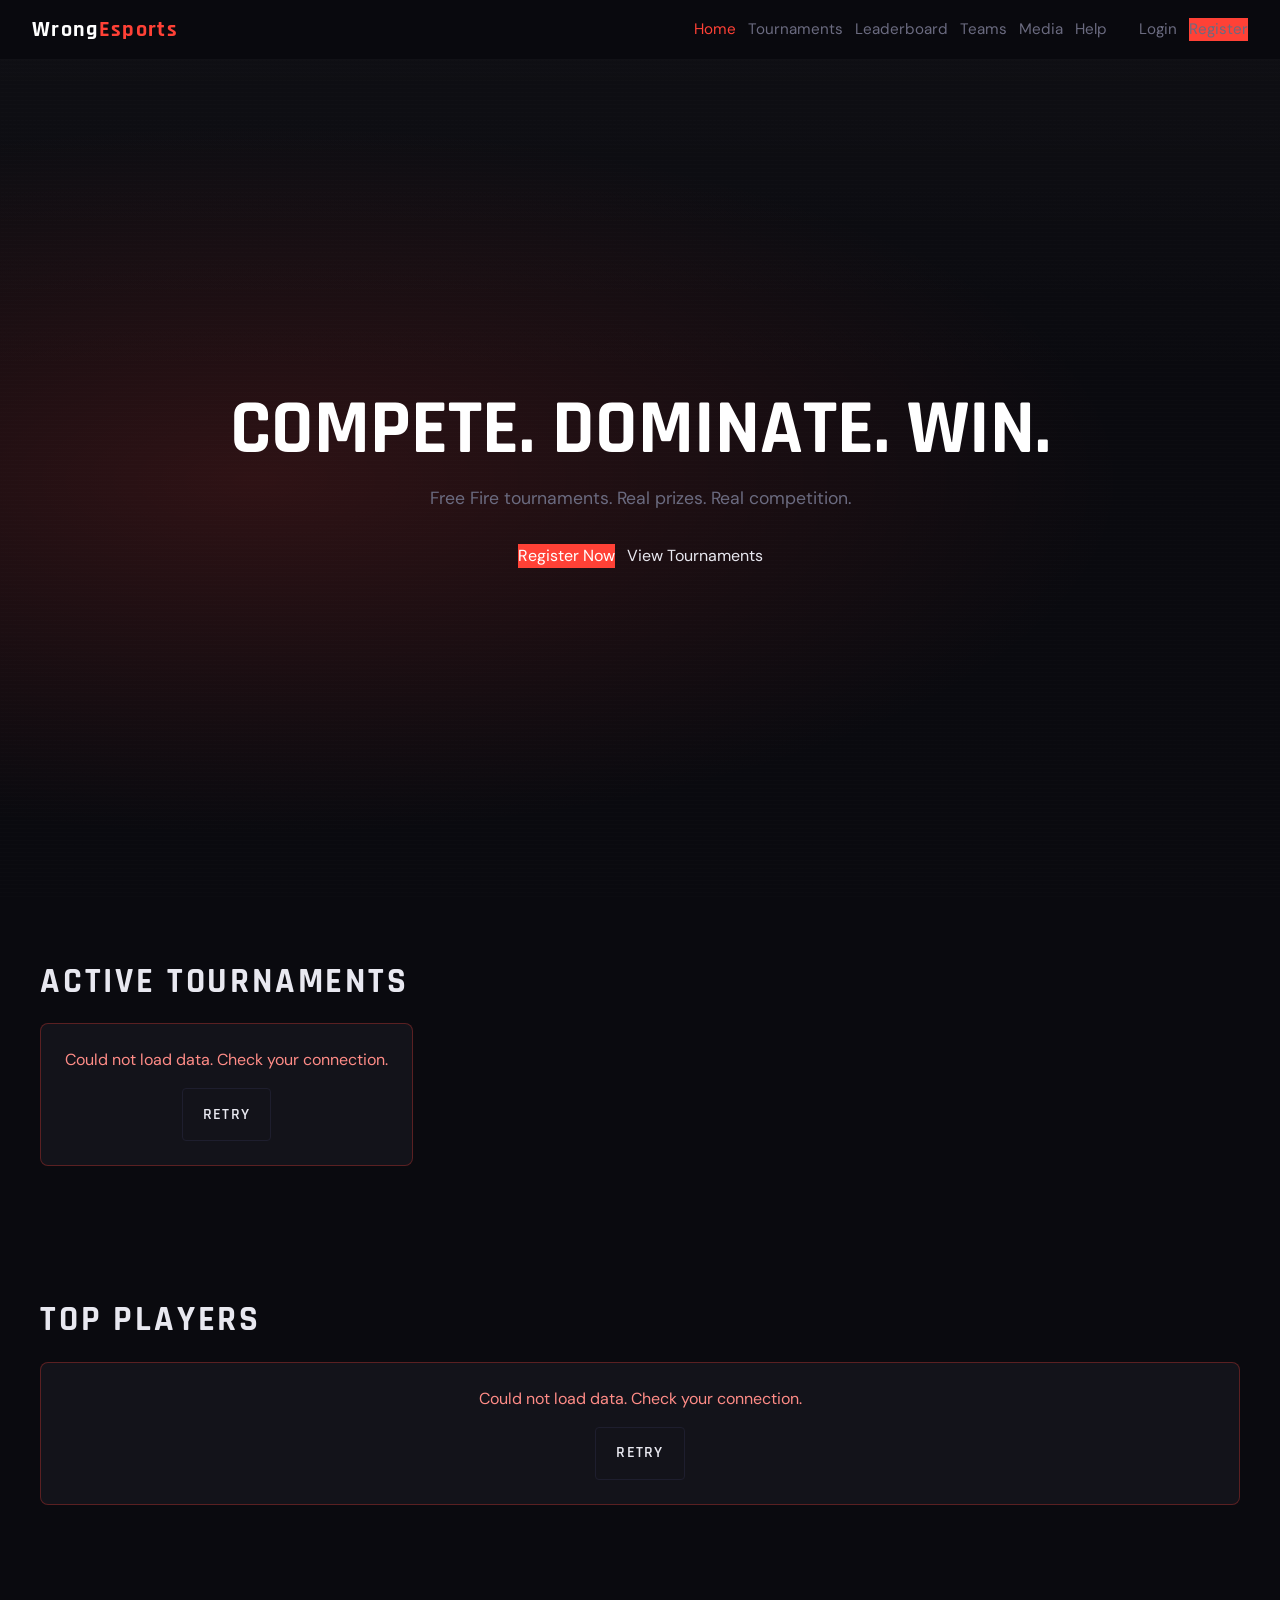
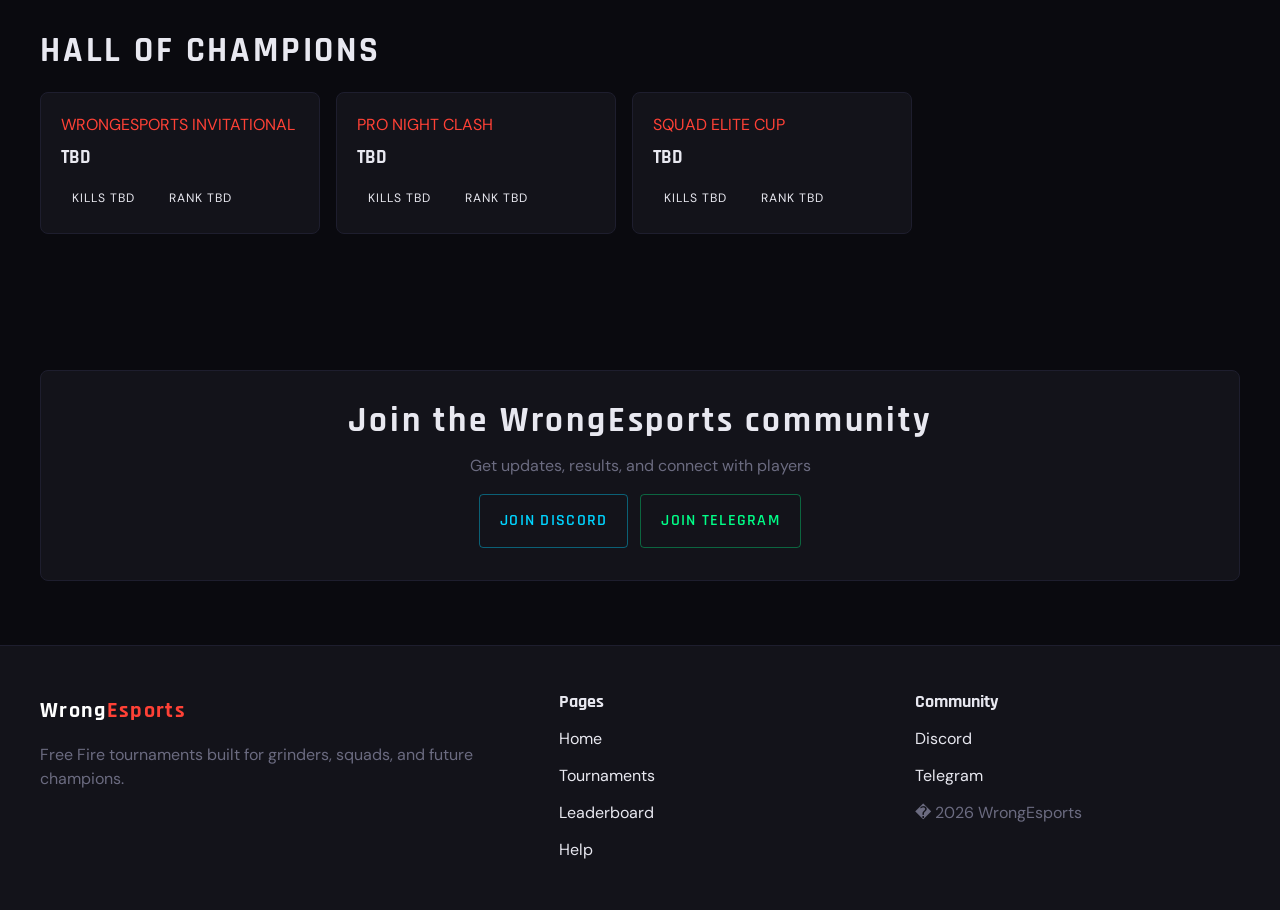
==== index.html @ 8b245129 "Build WrongEsports frontend and admin panels" ====
<!DOCTYPE html>
<html lang="en">
<head>
  <meta charset="UTF-8">
  <meta name="viewport" content="width=device-width, initial-scale=1.0">
  <title>WrongEsports</title>
  <meta name="description" content="Free Fire tournaments. Real prizes.">
  <meta property="og:title" content="WrongEsports">
  <meta property="og:description" content="Free Fire tournaments. Real prizes.">
  <meta property="og:image" content="https://esports.onlyaadi.in/images/og-banner.png">
  <meta property="og:type" content="website">
  <link rel="stylesheet" href="/style.css">
</head>
<body>
  <nav class="navbar">
    <a href="/index.html" class="nav-logo">Wrong<span>Esports</span></a>
    <button class="nav-toggle" id="navToggle">?</button>
    <div class="nav-links" id="navLinks">
      <a href="/index.html">Home</a>
      <a href="/tournaments.html">Tournaments</a>
      <a href="/leaderboard.html">Leaderboard</a>
      <a href="/teams.html">Teams</a>
      <a href="/media.html">Media</a>
      <a href="/help.html">Help</a>
    </div>
    <div class="nav-auth" id="navAuth"></div>
  </nav>

  <main>
    <section class="hero hero-home">
      <div class="hero-content">
        <h1>COMPETE. DOMINATE. WIN.</h1>
        <p>Free Fire tournaments. Real prizes. Real competition.</p>
        <div class="inline-actions" style="justify-content:center; margin-top:2rem;">
          <a href="/register.html" class="btn-primary">Register Now</a>
          <a href="/tournaments.html" class="btn-secondary">View Tournaments</a>
        </div>
      </div>
    </section>

    <section class="section">
      <div class="page-shell">
        <div class="section-head"><h2 class="section-title">ACTIVE TOURNAMENTS</h2></div>
        <div class="horizontal-scroll" id="homeTournaments"></div>
      </div>
    </section>

    <section class="section">
      <div class="page-shell">
        <div class="section-head"><h2 class="section-title">TOP PLAYERS</h2></div>
        <div id="topPlayersTable"></div>
      </div>
    </section>

    <section class="section">
      <div class="page-shell">
        <div class="section-head"><h2 class="section-title">HALL OF CHAMPIONS</h2></div>
        <div class="horizontal-scroll">
          <article class="surface-card showcase-card">
            <p style="color:var(--primary);">WRONGESPORTS INVITATIONAL</p>
            <h3 style="margin-top:0.75rem;">TBD</h3>
            <div class="inline-actions" style="margin-top:1rem;"><span class="pill">Kills TBD</span><span class="pill">Rank TBD</span></div>
          </article>
          <article class="surface-card showcase-card">
            <p style="color:var(--primary);">PRO NIGHT CLASH</p>
            <h3 style="margin-top:0.75rem;">TBD</h3>
            <div class="inline-actions" style="margin-top:1rem;"><span class="pill">Kills TBD</span><span class="pill">Rank TBD</span></div>
          </article>
          <article class="surface-card showcase-card">
            <p style="color:var(--primary);">SQUAD ELITE CUP</p>
            <h3 style="margin-top:0.75rem;">TBD</h3>
            <div class="inline-actions" style="margin-top:1rem;"><span class="pill">Kills TBD</span><span class="pill">Rank TBD</span></div>
          </article>
        </div>
        <!-- Admin updates match results which will populate this dynamically in future -->
      </div>
    </section>

    <section class="section">
      <div class="page-shell">
        <div class="community-card card stack">
          <h2 class="section-title">Join the WrongEsports community</h2>
          <p>Get updates, results, and connect with players</p>
          <div class="inline-actions" style="justify-content:center;">
            <button class="btn-accent" id="discordBtn">Join Discord</button>
            <button class="btn-success" id="telegramBtn">Join Telegram</button>
          </div>
        </div>
      </div>
    </section>
  </main>

  <footer class="footer">
    <div class="page-shell footer-grid">
      <div>
        <div class="nav-logo">Wrong<span>Esports</span></div>
        <p style="margin-top:1rem;">Free Fire tournaments built for grinders, squads, and future champions.</p>
      </div>
      <div>
        <h3 class="footer-title">Pages</h3>
        <div class="footer-links">
          <a href="/index.html">Home</a>
          <a href="/tournaments.html">Tournaments</a>
          <a href="/leaderboard.html">Leaderboard</a>
          <a href="/help.html">Help</a>
        </div>
      </div>
      <div>
        <h3 class="footer-title">Community</h3>
        <div class="footer-links">
          <a href="https://discord.com/invite/TvwWTkFPSf" target="_blank" rel="noreferrer">Discord</a>
          <a href="https://t.me/wrongsports" target="_blank" rel="noreferrer">Telegram</a>
          <p class="footer-copy">� 2026 WrongEsports</p>
        </div>
      </div>
    </div>
  </footer>

  <script src="/js/config.js"></script>
  <script src="/js/auth.js"></script>
  <script src="/js/api.js"></script>
  <script src="/js/app.js"></script>
  <script src="/js/home.js"></script>
</body>
</html>
---- style.css ----
@import url("https://fonts.googleapis.com/css2?family=DM+Sans:wght@400;500&family=Rajdhani:wght@500;600;700&display=swap");

:root {
  --primary: #ff4136;
  --bg: #0a0a0f;
  --surface: #13131a;
  --surface2: #1a1a24;
  --border: #1e1e2e;
  --text: #e8e8f0;
  --muted: #6b6b80;
  --accent: #00d4ff;
  --success: #00ff88;
  --warning: #ffaa00;
  --danger: #ff5c73;
  --shadow: 0 20px 50px rgba(0, 0, 0, 0.35);
  --container: 1200px;
}

* {
  box-sizing: border-box;
}

html {
  scroll-behavior: smooth;
}

body {
  margin: 0;
  min-width: 360px;
  background: var(--bg);
  color: var(--text);
  font-family: "DM Sans", sans-serif;
  line-height: 1.5;
  overflow-x: hidden;
}

body.nav-open {
  overflow: hidden;
}

img {
  max-width: 100%;
  display: block;
}

a {
  color: inherit;
  text-decoration: none;
  transition: 0.2s ease;
}

button,
input,
select,
textarea {
  font: inherit;
}

button {
  cursor: pointer;
}

main {
  padding-top: 60px;
}

.page-shell {
  width: min(100% - 2rem, var(--container));
  margin: 0 auto;
}

.section {
  padding: 4rem 0;
}

.section-head {
  display: flex;
  align-items: center;
  justify-content: space-between;
  gap: 1rem;
  margin-bottom: 1.5rem;
}

.section-title,
h1,
h2,
h3,
h4,
.heading {
  margin: 0;
  font-family: "Rajdhani", sans-serif;
  line-height: 1;
}

.section-title {
  font-size: clamp(1.5rem, 3vw, 2.2rem);
  letter-spacing: 0.08em;
}

p {
  margin: 0;
  color: var(--muted);
}

.card {
  background: var(--surface);
  border: 1px solid var(--border);
  border-radius: 8px;
  transition: 0.2s ease;
}

.card:hover {
  border-color: var(--primary);
}

.btn,
button,
.button-link {
  min-height: 44px;
  padding: 0.85rem 1.25rem;
  border-radius: 4px;
  border: 1px solid transparent;
  font-family: "Rajdhani", sans-serif;
  font-weight: 600;
  letter-spacing: 0.08em;
  text-transform: uppercase;
  transition: 0.2s ease;
}

.btn-primary,
button.btn-primary,
.button-link.btn-primary {
  background: var(--primary);
  color: #fff;
}

.btn-primary:hover,
button.btn-primary:hover,
.button-link.btn-primary:hover {
  filter: brightness(1.1);
}

.btn-secondary,
button.btn-secondary,
.button-link.btn-secondary {
  background: transparent;
  border-color: var(--border);
  color: var(--text);
}

.btn-secondary:hover,
button.btn-secondary:hover,
.button-link.btn-secondary:hover {
  border-color: var(--text);
}

.btn-accent {
  background: transparent;
  color: var(--accent);
  border-color: rgba(0, 212, 255, 0.4);
}

.btn-success {
  background: transparent;
  color: var(--success);
  border-color: rgba(0, 255, 136, 0.35);
}

input,
select,
textarea {
  width: 100%;
  min-height: 44px;
  padding: 10px 14px;
  color: var(--text);
  background: var(--surface2);
  border: 1px solid var(--border);
  border-radius: 4px;
  transition: 0.2s ease;
}

textarea {
  min-height: 120px;
  resize: vertical;
}

input:focus,
select:focus,
textarea:focus {
  outline: none;
  border-color: var(--accent);
}

label {
  display: block;
  margin-bottom: 0.45rem;
  color: var(--text);
  font-size: 0.95rem;
}

.field {
  display: grid;
  gap: 0.5rem;
}

.field-error {
  min-height: 18px;
  color: var(--danger);
  font-size: 0.85rem;
}

.grid {
  display: grid;
  gap: 1.5rem;
}

.grid-2 {
  grid-template-columns: repeat(2, minmax(0, 1fr));
}

.grid-3 {
  grid-template-columns: repeat(3, minmax(0, 1fr));
}

.grid-4 {
  grid-template-columns: repeat(4, minmax(0, 1fr));
}

.pill,
.status-badge,
.game-badge {
  display: inline-flex;
  align-items: center;
  justify-content: center;
  gap: 0.3rem;
  padding: 0.35rem 0.7rem;
  border-radius: 999px;
  font-size: 0.76rem;
  text-transform: uppercase;
  letter-spacing: 0.08em;
}

.game-badge {
  background: var(--surface2);
  color: var(--accent);
}

.status-upcoming {
  color: var(--warning);
  background: rgba(255, 170, 0, 0.12);
}

.status-ongoing {
  color: var(--success);
  background: rgba(0, 255, 136, 0.12);
}

.status-past,
.status-rejected {
  color: var(--muted);
  background: rgba(107, 107, 128, 0.14);
}

.status-approved,
.status-verified {
  color: var(--success);
  background: rgba(0, 255, 136, 0.12);
}

.status-pending {
  color: var(--warning);
  background: rgba(255, 170, 0, 0.12);
}

.table-wrap {
  overflow-x: auto;
  border: 1px solid var(--border);
  border-radius: 8px;
}

table {
  width: 100%;
  border-collapse: collapse;
  min-width: 680px;
  background: var(--surface);
}

th,
td {
  padding: 1rem;
  text-align: left;
  border-bottom: 1px solid var(--border);
}

th {
  font-family: "Rajdhani", sans-serif;
  letter-spacing: 0.08em;
  font-size: 0.95rem;
  color: var(--text);
}

tbody tr {
  transition: 0.2s ease;
}

tbody tr:hover {
  background: var(--surface2);
}

.table-clickable tbody tr {
  cursor: pointer;
}

.navbar {
  position: fixed;
  inset: 0 0 auto;
  z-index: 100;
  height: 60px;
  display: flex;
  align-items: center;
  gap: 1rem;
  padding: 0 1rem;
  background: rgba(10, 10, 15, 0.95);
  backdrop-filter: blur(10px);
  border-bottom: 1px solid rgba(255, 255, 255, 0.03);
}

.nav-logo {
  margin-right: auto;
  color: #fff;
  font-family: "Rajdhani", sans-serif;
  font-size: 1.4rem;
  font-weight: 700;
  letter-spacing: 0.06em;
}

.nav-logo span {
  color: var(--primary);
}

.nav-links,
.nav-auth {
  display: flex;
  align-items: center;
  gap: 0.75rem;
}

.nav-links a,
.nav-auth a,
.nav-auth button,
.nav-user {
  color: var(--muted);
  font-size: 0.95rem;
}

.nav-links a:hover,
.nav-auth a:hover,
.nav-auth button:hover {
  color: var(--text);
}

.nav-links a.active {
  color: var(--primary);
}

.nav-toggle {
  display: inline-flex;
  align-items: center;
  justify-content: center;
  width: 44px;
  height: 44px;
  padding: 0;
  background: transparent;
  color: #fff;
  border-color: var(--border);
}

.hero {
  min-height: calc(100vh - 60px);
}

.footer {
  background: var(--surface);
  padding: 3rem 0;
  border-top: 1px solid var(--border);
}

.footer-grid {
  display: grid;
  gap: 2rem;
}

.footer-title {
  margin-bottom: 1rem;
  font-size: 1.1rem;
}

.footer-links {
  display: grid;
  gap: 0.8rem;
}

.footer-copy {
  color: var(--muted);
}

.surface-card {
  padding: 1.25rem;
  background: var(--surface);
  border: 1px solid var(--border);
  border-radius: 8px;
  transition: 0.2s ease;
}

.surface-card:hover {
  border-color: var(--primary);
}

.empty-state,
.error-card,
.loading-card {
  padding: 1.5rem;
  text-align: center;
  background: var(--surface);
  border: 1px solid var(--border);
  border-radius: 8px;
}

.error-card {
  border-color: rgba(255, 65, 54, 0.3);
}

.error-text {
  color: #ff8c87;
}

.notice-card {
  padding: 1rem 1.25rem;
  background: rgba(0, 212, 255, 0.08);
  border: 1px solid rgba(0, 212, 255, 0.18);
  border-radius: 8px;
  color: var(--text);
}

.stack {
  display: grid;
  gap: 1rem;
}

.inline-actions {
  display: flex;
  flex-wrap: wrap;
  gap: 0.75rem;
}

.stats-grid {
  display: grid;
  gap: 1rem;
  grid-template-columns: repeat(4, minmax(0, 1fr));
}

.stat-card h3 {
  font-size: 0.9rem;
  color: var(--muted);
  margin-bottom: 0.75rem;
}

.stat-card strong {
  font-family: "Rajdhani", sans-serif;
  font-size: clamp(1.7rem, 4vw, 2.5rem);
}

.tabs,
.filter-tabs {
  display: flex;
  flex-wrap: wrap;
  gap: 0.5rem;
}

.tab-btn,
.filter-btn {
  background: transparent;
  color: var(--muted);
  border: none;
  border-bottom: 2px solid transparent;
  border-radius: 0;
  padding: 0.9rem 1rem;
}

.tab-btn.active,
.filter-btn.active {
  color: var(--text);
  border-bottom-color: var(--primary);
}

.panel {
  display: none;
}

.panel.active {
  display: block;
}

.form-card {
  width: min(100% - 2rem, 480px);
  margin: 0 auto;
  padding: 2rem;
  background: var(--surface);
  border: 1px solid var(--border);
  border-radius: 10px;
  box-shadow: var(--shadow);
}

.auth-shell {
  min-height: 100vh;
  display: grid;
  place-items: center;
  padding: 5rem 0 3rem;
}

.auth-logo {
  font-size: 1.8rem;
  margin-bottom: 0.75rem;
  text-align: center;
}

.auth-logo span {
  color: var(--primary);
}

.auth-subtext {
  text-align: center;
  margin-bottom: 1.5rem;
}

.form-actions {
  display: grid;
  gap: 0.9rem;
}

.modal {
  position: fixed;
  inset: 0;
  display: none;
  align-items: center;
  justify-content: center;
  padding: 1rem;
  background: rgba(0, 0, 0, 0.72);
  z-index: 120;
}

.modal.active {
  display: flex;
}

.modal-card {
  width: min(100%, 640px);
  max-height: 90vh;
  overflow: auto;
  padding: 1.5rem;
  background: var(--surface);
  border: 1px solid var(--border);
  border-radius: 10px;
  box-shadow: var(--shadow);
}

.modal-close {
  margin-left: auto;
  display: inline-flex;
  background: transparent;
  color: var(--text);
  border-color: var(--border);
}

.banner-fallback {
  background:
    linear-gradient(135deg, rgba(255, 65, 54, 0.85), rgba(0, 212, 255, 0.25)),
    linear-gradient(180deg, rgba(255, 255, 255, 0.05), transparent);
}

.skeleton {
  background: linear-gradient(90deg, var(--surface) 25%, var(--surface2) 50%, var(--surface) 75%);
  background-size: 200% 100%;
  animation: shimmer 1.5s infinite;
  border-radius: 4px;
}

@keyframes shimmer {
  0% {
    background-position: -200% 0;
  }

  100% {
    background-position: 200% 0;
  }
}

::-webkit-scrollbar {
  width: 6px;
  height: 6px;
}

::-webkit-scrollbar-track {
  background: var(--bg);
}

::-webkit-scrollbar-thumb {
  background: var(--primary);
  border-radius: 999px;
}

.hidden {
  display: none !important;
}

@media (max-width: 767px) {
  .navbar {
    padding: 0 1rem;
    gap: 0.75rem;
  }

  .nav-links,
  .nav-auth {
    position: absolute;
    left: 1rem;
    right: 1rem;
    top: 68px;
    display: none;
    flex-direction: column;
    align-items: stretch;
    padding: 1rem;
    background: rgba(19, 19, 26, 0.98);
    border: 1px solid var(--border);
    border-radius: 10px;
  }

  .nav-links.open,
  .nav-auth.open {
    display: flex;
  }

  .grid-2,
  .grid-3,
  .grid-4,
  .stats-grid {
    grid-template-columns: 1fr;
  }

  .footer-grid {
    grid-template-columns: 1fr;
  }

  .section {
    padding: 3rem 0;
  }
}

@media (min-width: 768px) {
  .nav-toggle {
    display: none;
  }

  .footer-grid {
    grid-template-columns: 1.5fr 1fr 1fr;
  }
}

@media (min-width: 1200px) {
  .navbar {
    padding: 0 2rem;
    gap: 2rem;
  }
}
.hero-home {
  position: relative;
  display: grid;
  place-items: center;
  text-align: center;
  background:
    radial-gradient(ellipse at 20% 50%, rgba(255, 65, 54, 0.15) 0%, transparent 60%),
    linear-gradient(180deg, rgba(255, 255, 255, 0.02), transparent 40%),
    var(--bg);
  overflow: hidden;
}

.hero-home::before {
  content: "";
  position: absolute;
  inset: 0;
  background: repeating-linear-gradient(
    to bottom,
    rgba(255, 255, 255, 0.03) 0,
    rgba(255, 255, 255, 0.03) 1px,
    transparent 1px,
    transparent 4px
  );
  opacity: 0.25;
  pointer-events: none;
}

.hero-content {
  position: relative;
  z-index: 1;
  width: min(100% - 2rem, 900px);
}

.hero-content h1 {
  font-size: clamp(2.5rem, 6vw, 5rem);
  color: #fff;
}

.hero-content p {
  margin-top: 1rem;
  font-size: 1.1rem;
}

.horizontal-scroll {
  display: flex;
  gap: 1rem;
  overflow-x: auto;
  padding-bottom: 0.5rem;
}

.tournament-strip-card,
.showcase-card {
  min-width: 280px;
  overflow: hidden;
}

.tournament-banner,
.card-banner {
  height: 160px;
  background-position: center;
  background-size: cover;
}

.tournament-card-body,
.card-body {
  padding: 1rem;
  display: grid;
  gap: 0.85rem;
}

.card-footer {
  display: flex;
  align-items: center;
  justify-content: space-between;
  gap: 0.75rem;
  padding: 1rem;
  border-top: 1px solid var(--border);
}

.community-card {
  text-align: center;
  padding: 2rem;
}

.tab-shell {
  display: grid;
  gap: 1.5rem;
}

.tournament-grid,
.team-grid,
.media-grid {
  display: grid;
  gap: 1.5rem;
}

.tournament-grid {
  grid-template-columns: 1fr;
}

.tournament-card {
  overflow: hidden;
  display: grid;
}

.tournament-card .card-banner {
  height: 160px;
}

.clickable-card {
  cursor: pointer;
}

.info-strip {
  display: grid;
  gap: 1rem;
  padding: 1rem 0;
  border-bottom: 1px solid var(--border);
}

.info-strip-item {
  padding-right: 1rem;
}

.detail-layout {
  display: grid;
  gap: 2rem;
}

.tournament-hero {
  position: relative;
  height: 250px;
  border-radius: 12px;
  overflow: hidden;
  border: 1px solid var(--border);
}

.tournament-hero::after {
  content: "";
  position: absolute;
  inset: 0;
  background: linear-gradient(180deg, transparent 30%, rgba(0, 0, 0, 0.75));
}

.tournament-hero-title {
  position: absolute;
  left: 1.5rem;
  bottom: 1.5rem;
  z-index: 1;
  font-size: clamp(2rem, 5vw, 3rem);
}

.sticky-card {
  position: sticky;
  top: 90px;
}

.room-box {
  padding: 1rem;
  border-radius: 8px;
  background: var(--surface2);
  border: 1px solid rgba(0, 212, 255, 0.4);
}

.room-box code {
  display: block;
  margin-top: 0.5rem;
  font-size: 1.2rem;
  color: var(--accent);
}

.podium {
  display: grid;
  gap: 1rem;
  align-items: end;
}

.podium-card {
  padding: 1.25rem;
  text-align: center;
}

.podium-first {
  min-height: 260px;
  border-color: rgba(255, 215, 0, 0.45);
}

.podium-second {
  min-height: 220px;
  border-color: rgba(192, 192, 192, 0.35);
}

.podium-third {
  min-height: 190px;
  border-color: rgba(205, 127, 50, 0.35);
}

.search-row,
.toolbar {
  display: flex;
  flex-wrap: wrap;
  gap: 1rem;
  align-items: center;
  justify-content: space-between;
}

.pagination {
  display: flex;
  align-items: center;
  justify-content: flex-end;
  gap: 0.75rem;
  margin-top: 1rem;
}

.dashboard-layout,
.admin-layout {
  display: grid;
  gap: 1.5rem;
  align-items: start;
}

.dashboard-sidebar,
.admin-sidebar {
  background: var(--surface);
  border: 1px solid var(--border);
  border-radius: 10px;
  padding: 1rem;
}

.dashboard-nav,
.admin-nav {
  display: grid;
  gap: 0.35rem;
}

.dashboard-tab,
.admin-tab {
  justify-content: flex-start;
  background: transparent;
  color: var(--muted);
}

.dashboard-tab.active,
.admin-tab.active {
  background: var(--surface2);
  color: var(--text);
  border-color: var(--primary);
}

.dashboard-content,
.admin-content {
  min-width: 0;
}

.profile-hero {
  display: grid;
  gap: 1rem;
  padding: 1.5rem;
}

.label-grid {
  display: grid;
  gap: 1rem;
}

.label-row {
  padding: 1rem;
  background: var(--surface);
  border: 1px solid var(--border);
  border-radius: 8px;
}

.label-row strong {
  display: block;
  margin-top: 0.35rem;
  color: var(--text);
}

.admin-shell {
  min-height: 100vh;
  padding: 2rem 0;
}

.admin-mobile-toggle {
  display: inline-flex;
}

.channel-pills {
  display: flex;
  flex-wrap: wrap;
  gap: 0.75rem;
}

.channel-pill {
  padding: 0.6rem 0.85rem;
  border-radius: 999px;
  background: var(--surface2);
  border: 1px solid var(--border);
}

.accordion-item {
  border: 1px solid var(--border);
  border-radius: 8px;
  overflow: hidden;
}

.accordion-trigger {
  width: 100%;
  text-align: left;
  background: var(--surface);
  color: var(--text);
  border: none;
  padding: 1rem 1.25rem;
}

.accordion-content {
  display: none;
  padding: 0 1.25rem 1.25rem;
  background: var(--surface);
}

.accordion-item.active .accordion-content {
  display: block;
}

.team-meta {
  display: grid;
  gap: 0.65rem;
  margin-top: 1rem;
}

.media-card img,
.screenshot-grid img {
  width: 100%;
  border-radius: 8px;
}

.screenshot-grid {
  columns: 1;
  column-gap: 1rem;
}

.screenshot-grid button {
  width: 100%;
  margin-bottom: 1rem;
  padding: 0;
  border: none;
  background: transparent;
}

.lightbox {
  position: fixed;
  inset: 0;
  display: none;
  align-items: center;
  justify-content: center;
  padding: 2rem;
  background: rgba(0, 0, 0, 0.84);
  z-index: 150;
}

.lightbox.active {
  display: flex;
}

.lightbox img {
  max-height: 90vh;
  max-width: min(100%, 1100px);
  border-radius: 10px;
}

.not-found {
  min-height: 100vh;
  display: grid;
  place-items: center;
  text-align: center;
  padding: 2rem;
}

.glitch {
  position: relative;
  font-size: 8rem;
  color: var(--primary);
  animation: glitch 1.8s infinite;
}

@keyframes glitch {
  0%,
  100% {
    text-shadow: 2px 0 var(--accent), -2px 0 var(--primary);
    transform: translate(0);
  }

  20% {
    text-shadow: -2px 0 var(--accent), 2px 0 #ff4f81;
    transform: translate(-1px, 1px);
  }

  40% {
    text-shadow: 2px -1px var(--accent), -2px 1px #ff4f81;
    transform: translate(1px, -1px);
  }

  60% {
    text-shadow: -2px 1px var(--accent), 2px -1px #ff4f81;
    transform: translate(1px, 1px);
  }

  80% {
    text-shadow: 2px 0 var(--accent), -2px 0 #ff4f81;
    transform: translate(-1px, 0);
  }
}

.rank-gold {
  border-left: 3px solid #ffd700;
  background: rgba(255, 215, 0, 0.06);
}

.rank-silver {
  border-left: 3px solid #c0c0c0;
  background: rgba(192, 192, 192, 0.06);
}

.rank-bronze {
  border-left: 3px solid #cd7f32;
  background: rgba(205, 127, 50, 0.06);
}

@media (min-width: 768px) {
  .tournament-grid {
    grid-template-columns: repeat(2, minmax(0, 1fr));
  }

  .podium {
    grid-template-columns: repeat(3, minmax(0, 1fr));
  }

  .detail-layout {
    grid-template-columns: minmax(0, 2fr) minmax(300px, 0.9fr);
  }

  .dashboard-layout {
    grid-template-columns: 220px minmax(0, 1fr);
  }

  .admin-layout {
    grid-template-columns: 240px minmax(0, 1fr);
  }

  .label-grid {
    grid-template-columns: repeat(2, minmax(0, 1fr));
  }

  .info-strip {
    grid-template-columns: repeat(5, minmax(0, 1fr));
  }

  .team-grid,
  .media-grid {
    grid-template-columns: repeat(2, minmax(0, 1fr));
  }

  .screenshot-grid {
    columns: 2;
  }
}

@media (min-width: 1200px) {
  .tournament-grid,
  .team-grid,
  .media-grid {
    grid-template-columns: repeat(3, minmax(0, 1fr));
  }

  .screenshot-grid {
    columns: 3;
  }
}

@media (max-width: 767px) {
  .dashboard-sidebar,
  .admin-sidebar {
    overflow-x: auto;
  }

  .dashboard-nav,
  .admin-nav {
    display: flex;
    flex-wrap: nowrap;
  }

  .dashboard-tab,
  .admin-tab {
    white-space: nowrap;
  }

  .sticky-card {
    position: static;
  }
}
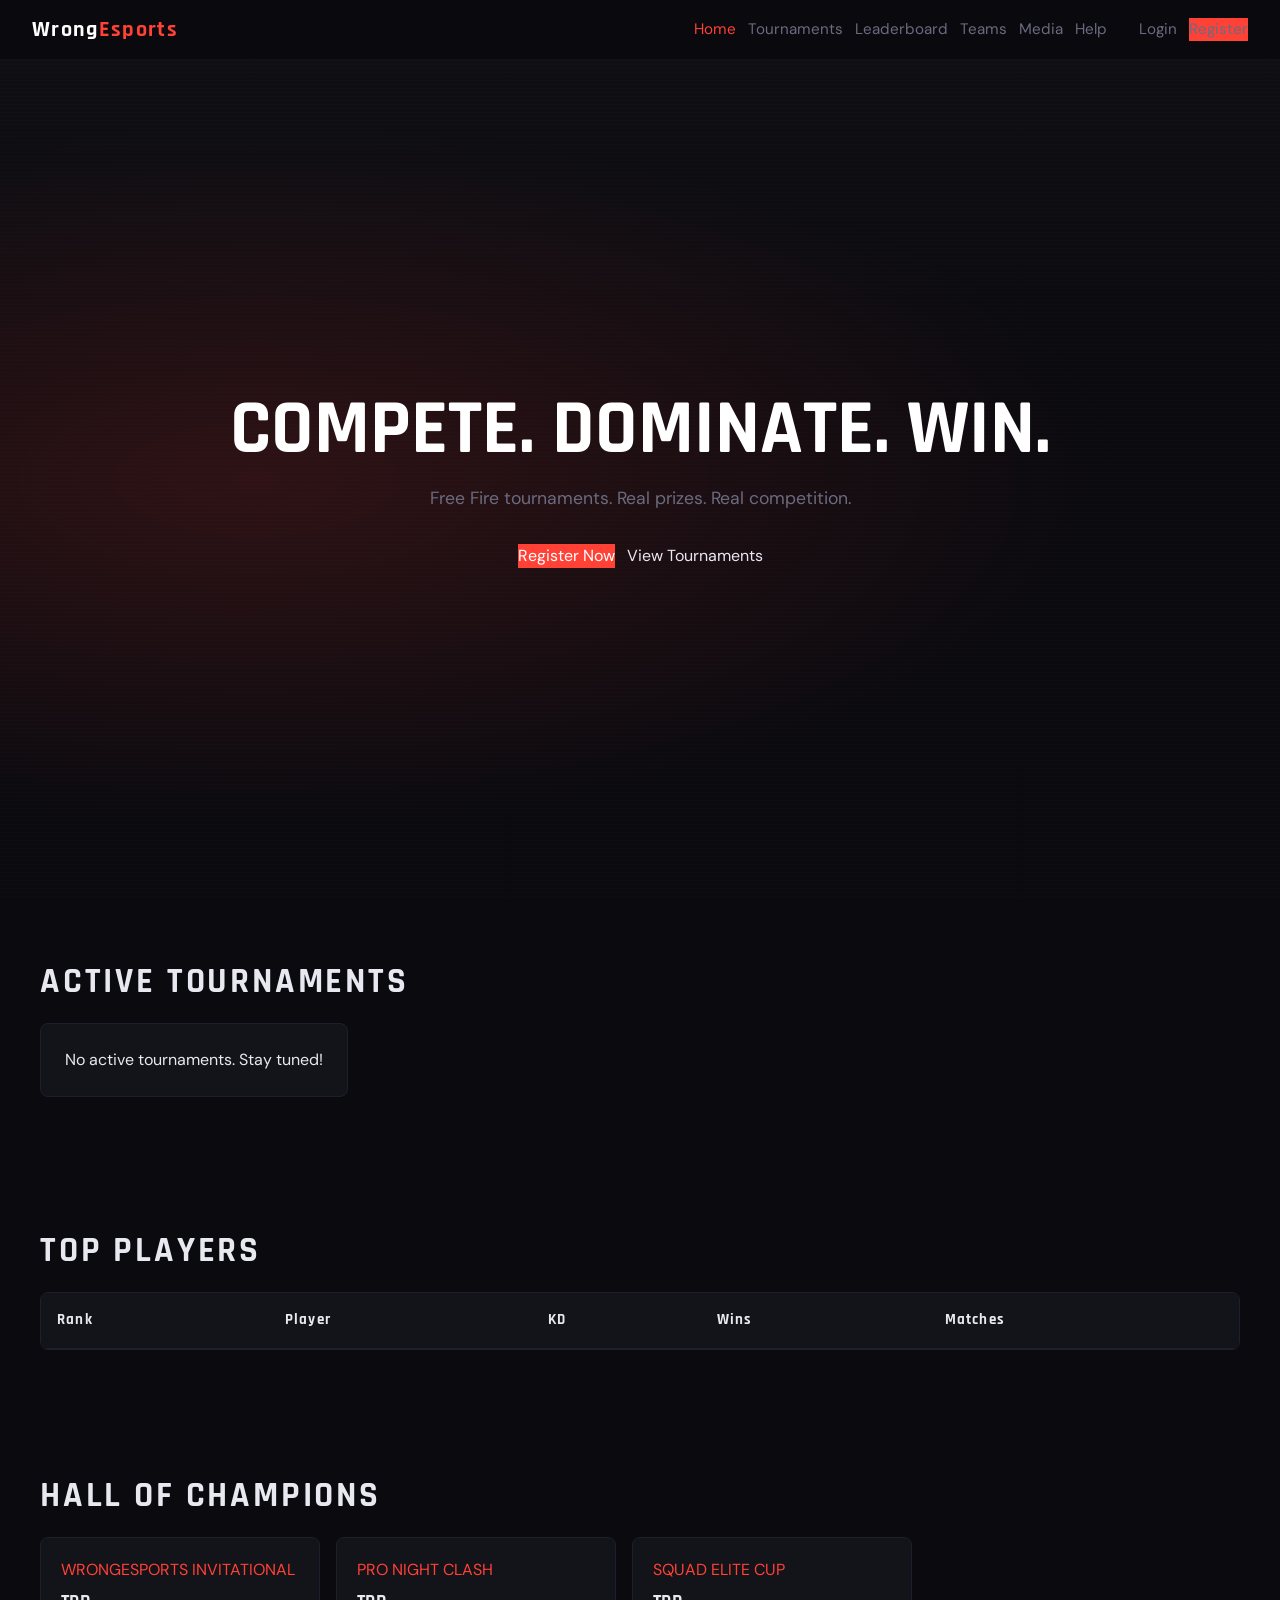
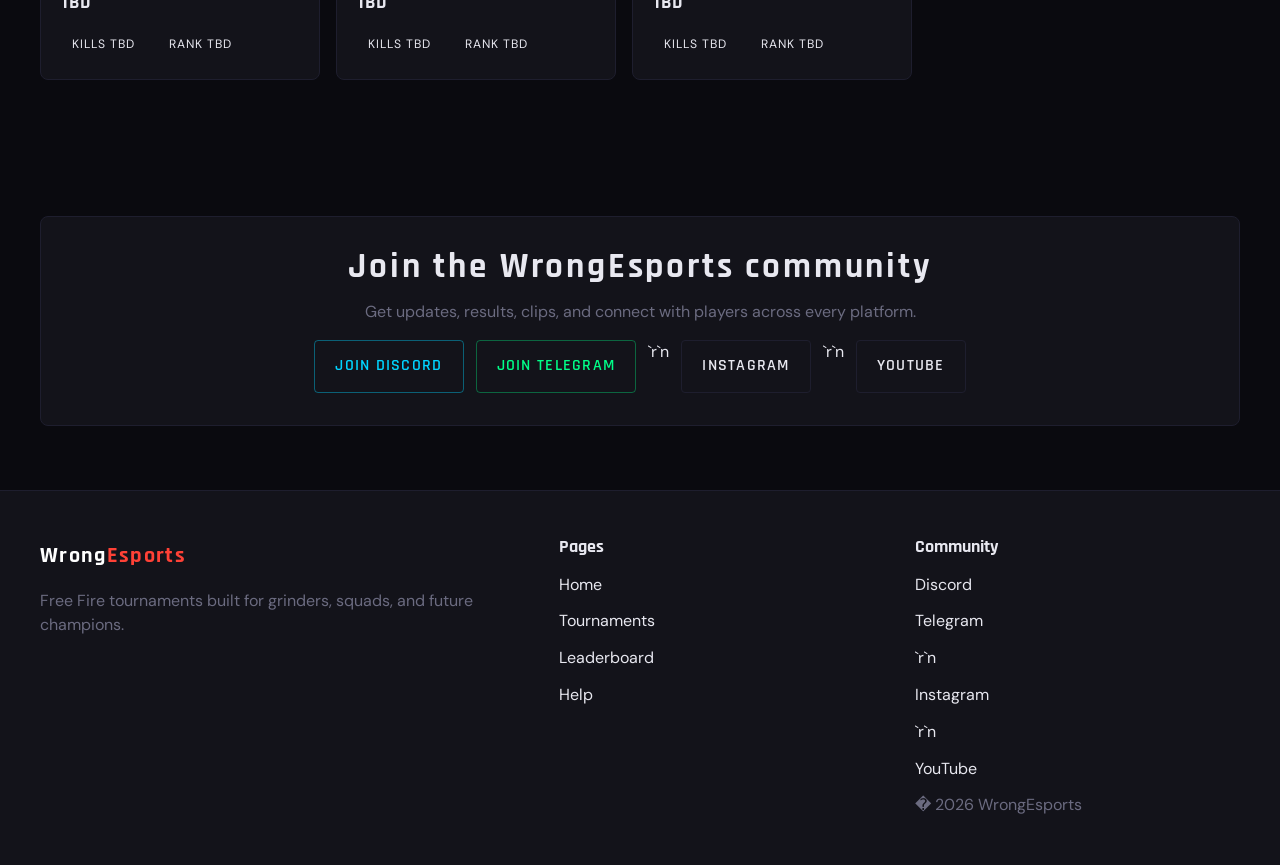
==== commit 87422326: "Update auth flow and add social links" ====
--- a/index.html
+++ b/index.html
@@ -80,10 +80,10 @@
       <div class="page-shell">
         <div class="community-card card stack">
           <h2 class="section-title">Join the WrongEsports community</h2>
-          <p>Get updates, results, and connect with players</p>
+          <p>Get updates, results, clips, and connect with players across every platform.</p>
           <div class="inline-actions" style="justify-content:center;">
             <button class="btn-accent" id="discordBtn">Join Discord</button>
-            <button class="btn-success" id="telegramBtn">Join Telegram</button>
+            <button class="btn-success" id="telegramBtn">Join Telegram</button>`r`n            <button class="btn-secondary" id="instagramBtn">Instagram</button>`r`n            <button class="btn-secondary" id="youtubeBtn">YouTube</button>
           </div>
         </div>
       </div>
@@ -109,7 +109,7 @@
         <h3 class="footer-title">Community</h3>
         <div class="footer-links">
           <a href="https://discord.com/invite/TvwWTkFPSf" target="_blank" rel="noreferrer">Discord</a>
-          <a href="https://t.me/wrongsports" target="_blank" rel="noreferrer">Telegram</a>
+          <a href="https://t.me/wrongsports" target="_blank" rel="noreferrer">Telegram</a>`r`n          <a href="https://www.instagram.com/mrwrongsports/" target="_blank" rel="noreferrer">Instagram</a>`r`n          <a href="https://www.youtube.com/@wrongsprots" target="_blank" rel="noreferrer">YouTube</a>
           <p class="footer-copy">� 2026 WrongEsports</p>
         </div>
       </div>
@@ -123,3 +123,4 @@
   <script src="/js/home.js"></script>
 </body>
 </html>
+
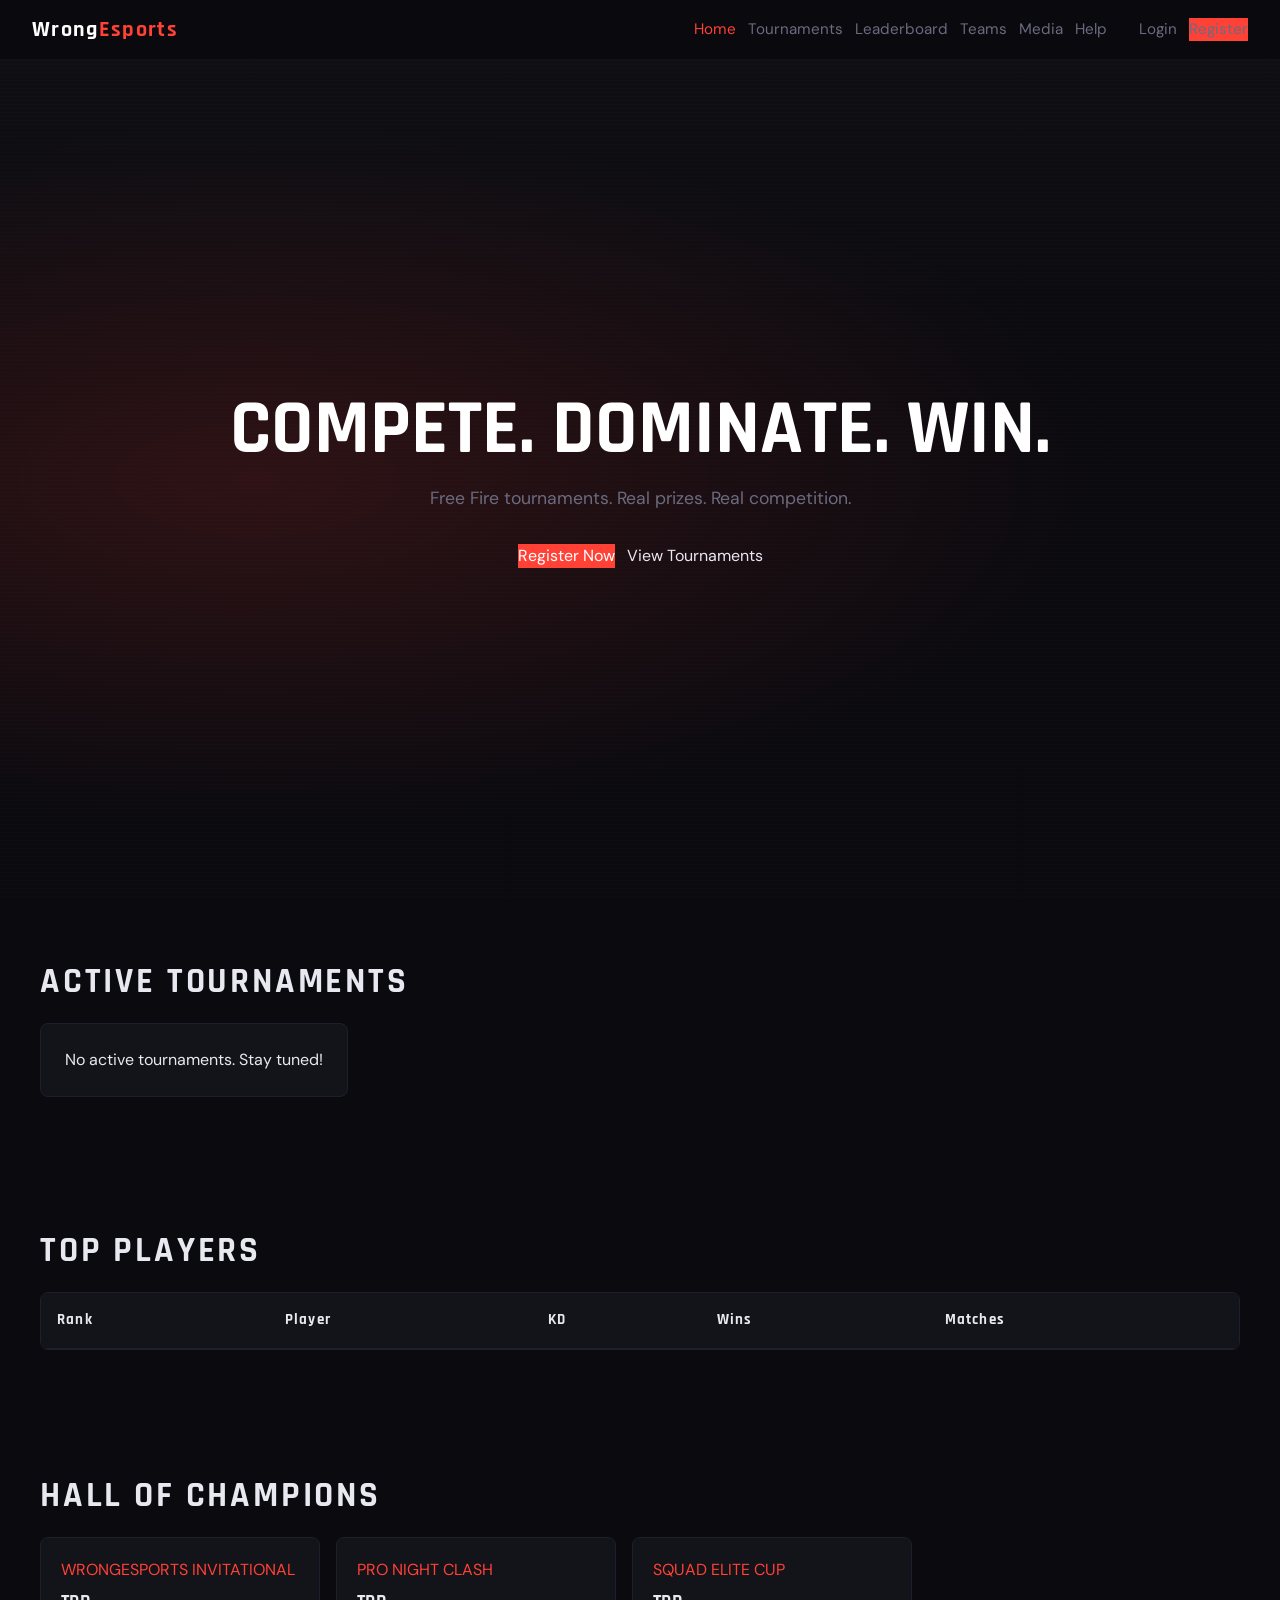
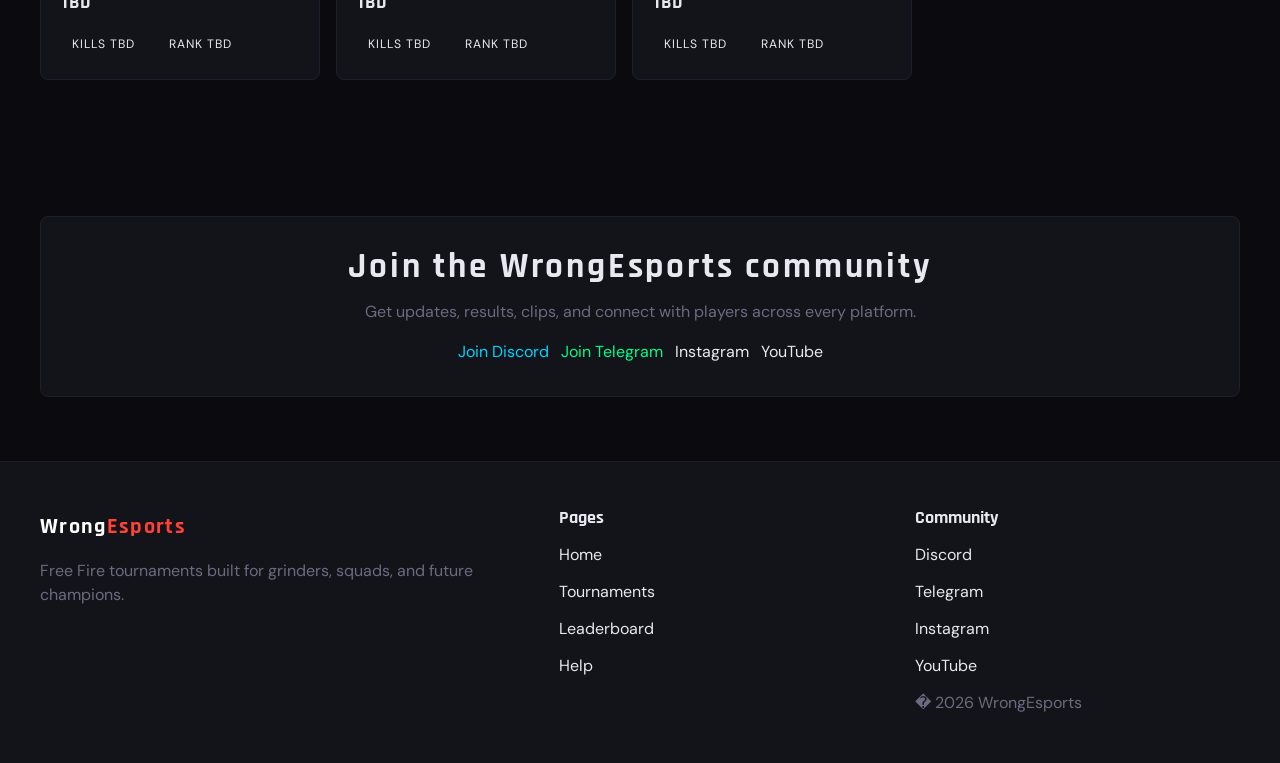
==== commit c7f7eb87: "Fix social link sections in site pages" ====
--- a/index.html
+++ b/index.html
@@ -82,8 +82,10 @@
           <h2 class="section-title">Join the WrongEsports community</h2>
           <p>Get updates, results, clips, and connect with players across every platform.</p>
           <div class="inline-actions" style="justify-content:center;">
-            <button class="btn-accent" id="discordBtn">Join Discord</button>
-            <button class="btn-success" id="telegramBtn">Join Telegram</button>`r`n            <button class="btn-secondary" id="instagramBtn">Instagram</button>`r`n            <button class="btn-secondary" id="youtubeBtn">YouTube</button>
+            <a class="btn-accent" href="https://discord.com/invite/TvwWTkFPSf" target="_blank" rel="noreferrer">Join Discord</a>
+            <a class="btn-success" href="https://t.me/wrongsports" target="_blank" rel="noreferrer">Join Telegram</a>
+            <a class="btn-secondary" href="https://www.instagram.com/mrwrongsports/" target="_blank" rel="noreferrer">Instagram</a>
+            <a class="btn-secondary" href="https://www.youtube.com/@wrongsprots" target="_blank" rel="noreferrer">YouTube</a>
           </div>
         </div>
       </div>
@@ -109,7 +111,9 @@
         <h3 class="footer-title">Community</h3>
         <div class="footer-links">
           <a href="https://discord.com/invite/TvwWTkFPSf" target="_blank" rel="noreferrer">Discord</a>
-          <a href="https://t.me/wrongsports" target="_blank" rel="noreferrer">Telegram</a>`r`n          <a href="https://www.instagram.com/mrwrongsports/" target="_blank" rel="noreferrer">Instagram</a>`r`n          <a href="https://www.youtube.com/@wrongsprots" target="_blank" rel="noreferrer">YouTube</a>
+          <a href="https://t.me/wrongsports" target="_blank" rel="noreferrer">Telegram</a>
+          <a href="https://www.instagram.com/mrwrongsports/" target="_blank" rel="noreferrer">Instagram</a>
+          <a href="https://www.youtube.com/@wrongsprots" target="_blank" rel="noreferrer">YouTube</a>
           <p class="footer-copy">� 2026 WrongEsports</p>
         </div>
       </div>
@@ -123,4 +127,3 @@
   <script src="/js/home.js"></script>
 </body>
 </html>
-
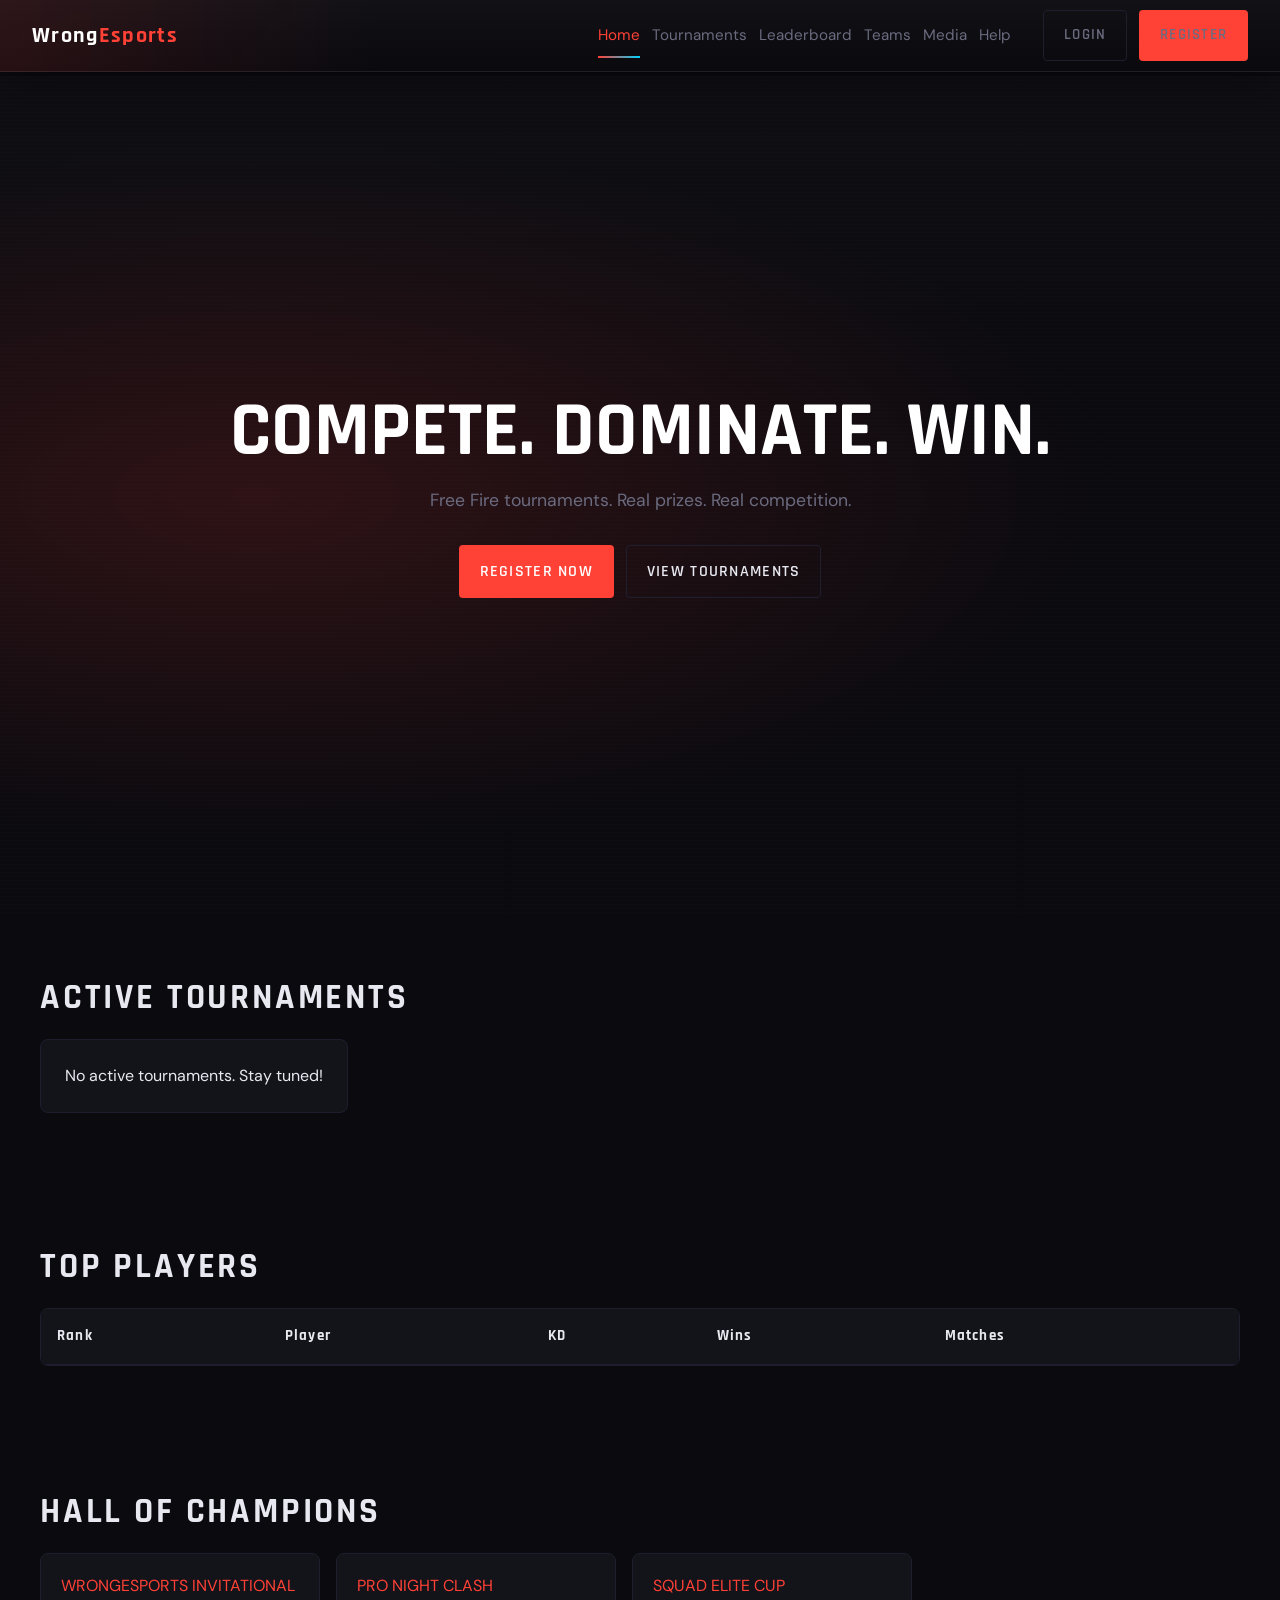
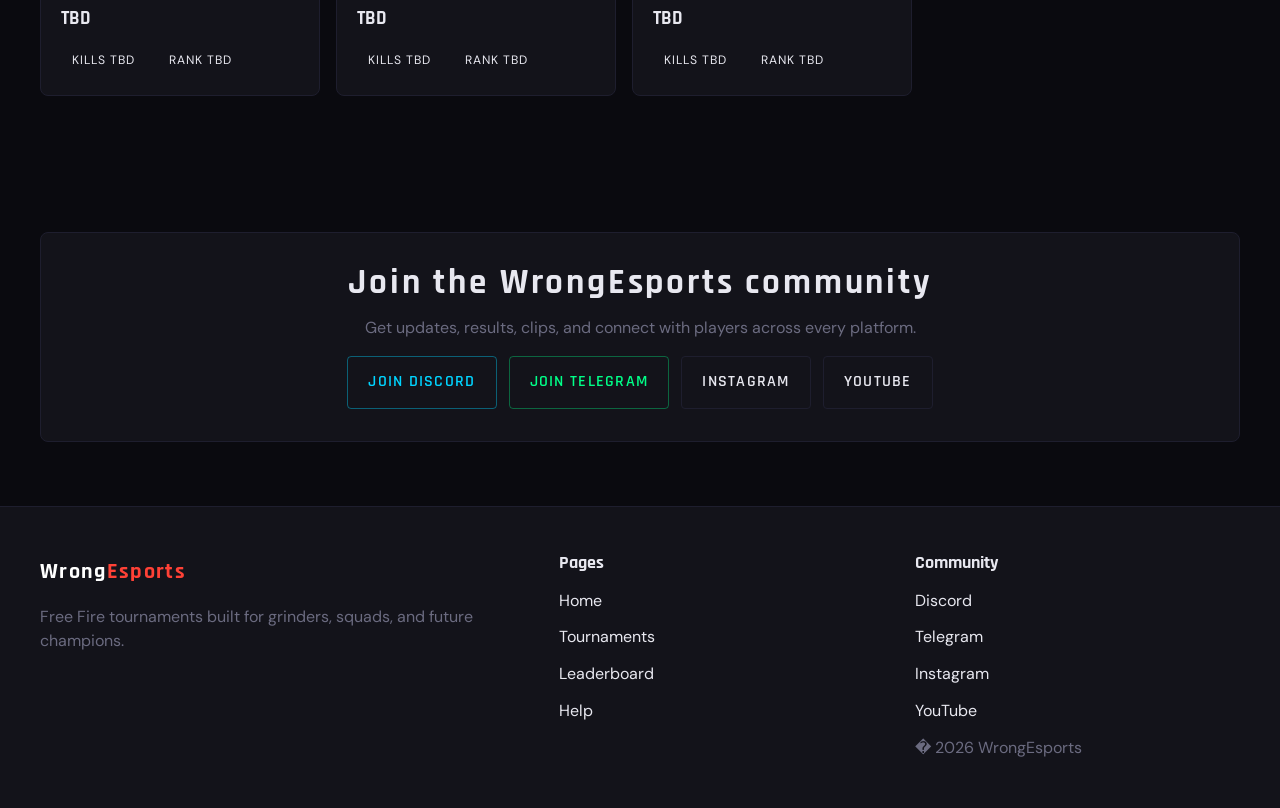
==== commit 5fd4f330: "Update dashboard and admin UI interactions" ====
--- a/index.html
+++ b/index.html
@@ -14,7 +14,7 @@
 <body>
   <nav class="navbar">
     <a href="/index.html" class="nav-logo">Wrong<span>Esports</span></a>
-    <button class="nav-toggle" id="navToggle">?</button>
+    <button class="nav-toggle" id="navToggle" aria-label="Toggle navigation">&#9776;</button>
     <div class="nav-links" id="navLinks">
       <a href="/index.html">Home</a>
       <a href="/tournaments.html">Tournaments</a>
@@ -127,3 +127,4 @@
   <script src="/js/home.js"></script>
 </body>
 </html>
+
--- a/style.css
+++ b/style.css
@@ -61,7 +61,7 @@
 }
 
 main {
-  padding-top: 60px;
+  padding-top: 76px;
 }
 
 .page-shell {
@@ -115,7 +115,14 @@
 
 .btn,
 button,
-.button-link {
+.button-link,
+a.btn-primary,
+a.btn-secondary,
+a.btn-accent,
+a.btn-success {
+  display: inline-flex;
+  align-items: center;
+  justify-content: center;
   min-height: 44px;
   padding: 0.85rem 1.25rem;
   border-radius: 4px;
@@ -129,20 +136,23 @@
 
 .btn-primary,
 button.btn-primary,
-.button-link.btn-primary {
+.button-link.btn-primary,
+a.btn-primary {
   background: var(--primary);
   color: #fff;
 }
 
 .btn-primary:hover,
 button.btn-primary:hover,
-.button-link.btn-primary:hover {
+.button-link.btn-primary:hover,
+a.btn-primary:hover {
   filter: brightness(1.1);
 }
 
 .btn-secondary,
 button.btn-secondary,
-.button-link.btn-secondary {
+.button-link.btn-secondary,
+a.btn-secondary {
   background: transparent;
   border-color: var(--border);
   color: var(--text);
@@ -150,17 +160,20 @@
 
 .btn-secondary:hover,
 button.btn-secondary:hover,
-.button-link.btn-secondary:hover {
+.button-link.btn-secondary:hover,
+a.btn-secondary:hover {
   border-color: var(--text);
 }
 
-.btn-accent {
+.btn-accent,
+a.btn-accent {
   background: transparent;
   color: var(--accent);
   border-color: rgba(0, 212, 255, 0.4);
 }
 
-.btn-success {
+.btn-success,
+a.btn-success {
   background: transparent;
   color: var(--success);
   border-color: rgba(0, 255, 136, 0.35);
@@ -315,14 +328,18 @@
   position: fixed;
   inset: 0 0 auto;
   z-index: 100;
-  height: 60px;
+  min-height: 72px;
   display: flex;
   align-items: center;
   gap: 1rem;
-  padding: 0 1rem;
-  background: rgba(10, 10, 15, 0.95);
-  backdrop-filter: blur(10px);
-  border-bottom: 1px solid rgba(255, 255, 255, 0.03);
+  padding: 0.75rem 1rem;
+  background:
+    linear-gradient(90deg, rgba(255, 65, 54, 0.12), transparent 30%),
+    linear-gradient(180deg, rgba(255, 255, 255, 0.03), transparent),
+    rgba(10, 10, 15, 0.95);
+  backdrop-filter: blur(14px);
+  border-bottom: 1px solid rgba(255, 255, 255, 0.06);
+  box-shadow: 0 18px 40px rgba(0, 0, 0, 0.25);
 }
 
 .nav-logo {
@@ -347,8 +364,7 @@
 
 .nav-links a,
 .nav-auth a,
-.nav-auth button,
-.nav-user {
+.nav-auth button {
   color: var(--muted);
   font-size: 0.95rem;
 }
@@ -359,8 +375,88 @@
   color: var(--text);
 }
 
+.nav-links a {
+  position: relative;
+  padding: 0.35rem 0;
+}
+
+.nav-links a::after {
+  content: "";
+  position: absolute;
+  left: 0;
+  right: 0;
+  bottom: -0.35rem;
+  height: 2px;
+  background: linear-gradient(90deg, var(--primary), var(--accent));
+  transform: scaleX(0);
+  transform-origin: left;
+  transition: transform 0.2s ease;
+}
+
+.nav-links a:hover::after,
+.nav-links a.active::after {
+  transform: scaleX(1);
+}
+
 .nav-links a.active {
   color: var(--primary);
+}
+
+.nav-user-card {
+  display: inline-flex;
+  align-items: center;
+  gap: 0.75rem;
+  padding: 0.45rem 0.85rem;
+  border-radius: 999px;
+  background: linear-gradient(135deg, rgba(255, 65, 54, 0.14), rgba(0, 212, 255, 0.08));
+  border: 1px solid rgba(255, 255, 255, 0.08);
+}
+
+.nav-user-avatar,
+.identity-chip-mark {
+  width: 38px;
+  height: 38px;
+  display: inline-flex;
+  align-items: center;
+  justify-content: center;
+  border-radius: 50%;
+  background: linear-gradient(135deg, var(--primary), #ff7a45);
+  color: #fff;
+  font-family: "Rajdhani", sans-serif;
+  font-size: 1rem;
+  font-weight: 700;
+  letter-spacing: 0.08em;
+  box-shadow: 0 10px 22px rgba(255, 65, 54, 0.22);
+}
+
+.nav-user-copy,
+.identity-chip {
+  display: inline-flex;
+  align-items: center;
+  gap: 0.75rem;
+}
+
+.nav-user-copy {
+  flex-direction: column;
+  align-items: flex-start;
+  gap: 0.1rem;
+}
+
+.nav-user-copy strong {
+  color: var(--text);
+  line-height: 1;
+}
+
+.nav-user-copy small {
+  color: var(--muted);
+  font-size: 0.74rem;
+  letter-spacing: 0.08em;
+  text-transform: uppercase;
+}
+
+.nav-dashboard-link {
+  border-color: rgba(0, 212, 255, 0.22);
+  box-shadow: inset 0 0 0 1px rgba(0, 212, 255, 0.08);
 }
 
 .nav-toggle {
@@ -373,6 +469,7 @@
   background: transparent;
   color: #fff;
   border-color: var(--border);
+  font-size: 1.2rem;
 }
 
 .hero {
@@ -624,7 +721,7 @@
     position: absolute;
     left: 1rem;
     right: 1rem;
-    top: 68px;
+    top: 78px;
     display: none;
     flex-direction: column;
     align-items: stretch;
@@ -898,6 +995,12 @@
   border: 1px solid var(--border);
   border-radius: 10px;
   padding: 1rem;
+  position: sticky;
+  top: 102px;
+}
+
+.admin-sidebar {
+  top: 24px;
 }
 
 .dashboard-nav,
@@ -911,6 +1014,8 @@
   justify-content: flex-start;
   background: transparent;
   color: var(--muted);
+  position: relative;
+  overflow: hidden;
 }
 
 .dashboard-tab.active,
@@ -918,6 +1023,7 @@
   background: var(--surface2);
   color: var(--text);
   border-color: var(--primary);
+  box-shadow: inset 3px 0 0 var(--primary);
 }
 
 .dashboard-content,
@@ -925,10 +1031,70 @@
   min-width: 0;
 }
 
+.dashboard-panel,
+.admin-panel {
+  scroll-margin-top: 108px;
+}
+
+.section-topbar {
+  display: flex;
+  align-items: center;
+  justify-content: space-between;
+  gap: 1rem;
+  padding: 1.35rem 1.5rem;
+  border-radius: 16px;
+  background:
+    radial-gradient(circle at top right, rgba(0, 212, 255, 0.16), transparent 32%),
+    linear-gradient(135deg, rgba(255, 65, 54, 0.16), rgba(19, 19, 26, 0.92));
+}
+
+.section-topbar-kicker,
+.panel-kicker {
+  color: var(--accent);
+  font-size: 0.78rem;
+  font-weight: 600;
+  letter-spacing: 0.16em;
+  text-transform: uppercase;
+}
+
+.section-topbar-meta {
+  display: flex;
+  align-items: center;
+  gap: 1rem;
+}
+
+.identity-chip {
+  padding: 0.65rem 0.9rem;
+  border-radius: 999px;
+  border: 1px solid rgba(255, 255, 255, 0.08);
+  background: rgba(10, 10, 15, 0.36);
+}
+
+.identity-chip strong {
+  display: block;
+  color: var(--text);
+  line-height: 1;
+}
+
+.identity-chip p {
+  font-size: 0.8rem;
+}
+
 .profile-hero {
   display: grid;
   gap: 1rem;
   padding: 1.5rem;
+  border-radius: 16px;
+  background:
+    radial-gradient(circle at top left, rgba(255, 65, 54, 0.14), transparent 34%),
+    linear-gradient(180deg, rgba(26, 26, 36, 0.94), rgba(19, 19, 26, 0.96));
+}
+
+.panel-heading {
+  display: flex;
+  align-items: flex-start;
+  justify-content: space-between;
+  gap: 1rem;
 }
 
 .label-grid {
@@ -941,6 +1107,7 @@
   background: var(--surface);
   border: 1px solid var(--border);
   border-radius: 8px;
+  box-shadow: inset 0 1px 0 rgba(255, 255, 255, 0.02);
 }
 
 .label-row strong {
@@ -969,6 +1136,108 @@
   border-radius: 999px;
   background: var(--surface2);
   border: 1px solid var(--border);
+}
+
+.verified-badge {
+  display: inline-flex;
+  align-items: center;
+  gap: 0.5rem;
+  padding: 0.5rem 0.85rem;
+  border-radius: 999px;
+  background: rgba(0, 255, 136, 0.12);
+  border: 1px solid rgba(0, 255, 136, 0.24);
+  color: var(--success);
+  font-size: 0.82rem;
+  font-weight: 700;
+  letter-spacing: 0.08em;
+  text-transform: uppercase;
+}
+
+.verified-badge-icon {
+  position: relative;
+  width: 18px;
+  height: 18px;
+  border-radius: 50%;
+  background: currentColor;
+}
+
+.verified-badge-icon::after {
+  content: "";
+  position: absolute;
+  left: 5px;
+  top: 3px;
+  width: 5px;
+  height: 9px;
+  border-right: 2px solid var(--bg);
+  border-bottom: 2px solid var(--bg);
+  transform: rotate(45deg);
+}
+
+.fake-loader-card {
+  display: grid;
+  gap: 1rem;
+  text-align: left;
+  border-radius: 16px;
+  background:
+    radial-gradient(circle at left top, rgba(0, 212, 255, 0.12), transparent 26%),
+    linear-gradient(180deg, rgba(26, 26, 36, 0.96), rgba(19, 19, 26, 0.96));
+}
+
+.fake-loader-head,
+.fake-loader-scale {
+  display: flex;
+  align-items: center;
+  justify-content: space-between;
+  gap: 1rem;
+}
+
+.fake-loader-head p,
+.fake-loader-percent {
+  color: var(--text);
+  font-family: "Rajdhani", sans-serif;
+  letter-spacing: 0.08em;
+  text-transform: uppercase;
+}
+
+.fake-loader-percent {
+  color: var(--accent);
+}
+
+.fake-loader-track {
+  position: relative;
+  height: 8px;
+  overflow: hidden;
+  border-radius: 999px;
+  background: rgba(255, 255, 255, 0.06);
+}
+
+.fake-loader-bar {
+  position: absolute;
+  inset: 0;
+  width: 42%;
+  border-radius: inherit;
+  background: linear-gradient(90deg, var(--primary), var(--accent), var(--success));
+  animation: fake-progress 1.8s ease-in-out infinite;
+}
+
+.fake-loader-scale {
+  color: var(--muted);
+  font-size: 0.75rem;
+  letter-spacing: 0.08em;
+}
+
+@keyframes fake-progress {
+  0% {
+    transform: translateX(-100%);
+  }
+
+  55% {
+    transform: translateX(135%);
+  }
+
+  100% {
+    transform: translateX(135%);
+  }
 }
 
 .accordion-item {
@@ -1155,6 +1424,7 @@
   .dashboard-sidebar,
   .admin-sidebar {
     overflow-x: auto;
+    position: static;
   }
 
   .dashboard-nav,
@@ -1171,4 +1441,19 @@
   .sticky-card {
     position: static;
   }
-}
+
+  .navbar {
+    min-height: 64px;
+  }
+
+  .nav-user-card {
+    width: 100%;
+    justify-content: flex-start;
+  }
+
+  .section-topbar,
+  .panel-heading {
+    flex-direction: column;
+    align-items: flex-start;
+  }
+}
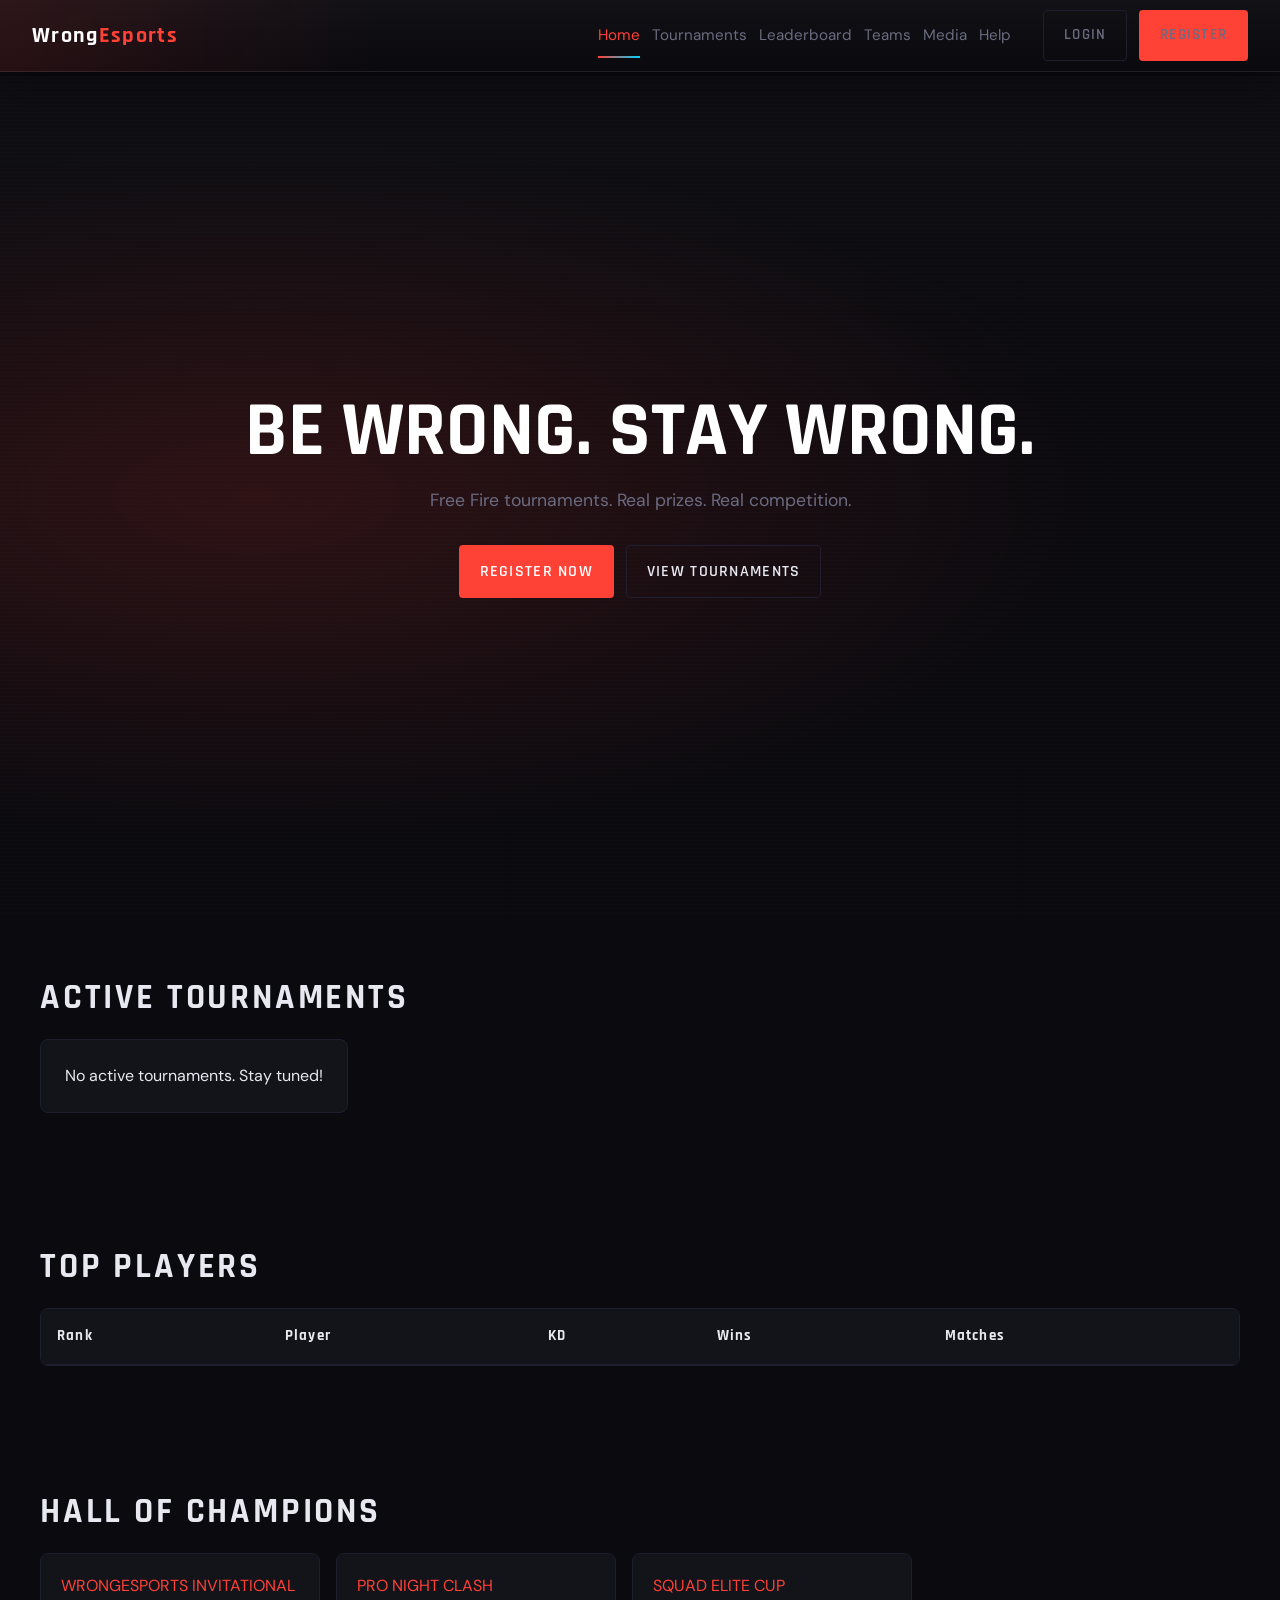
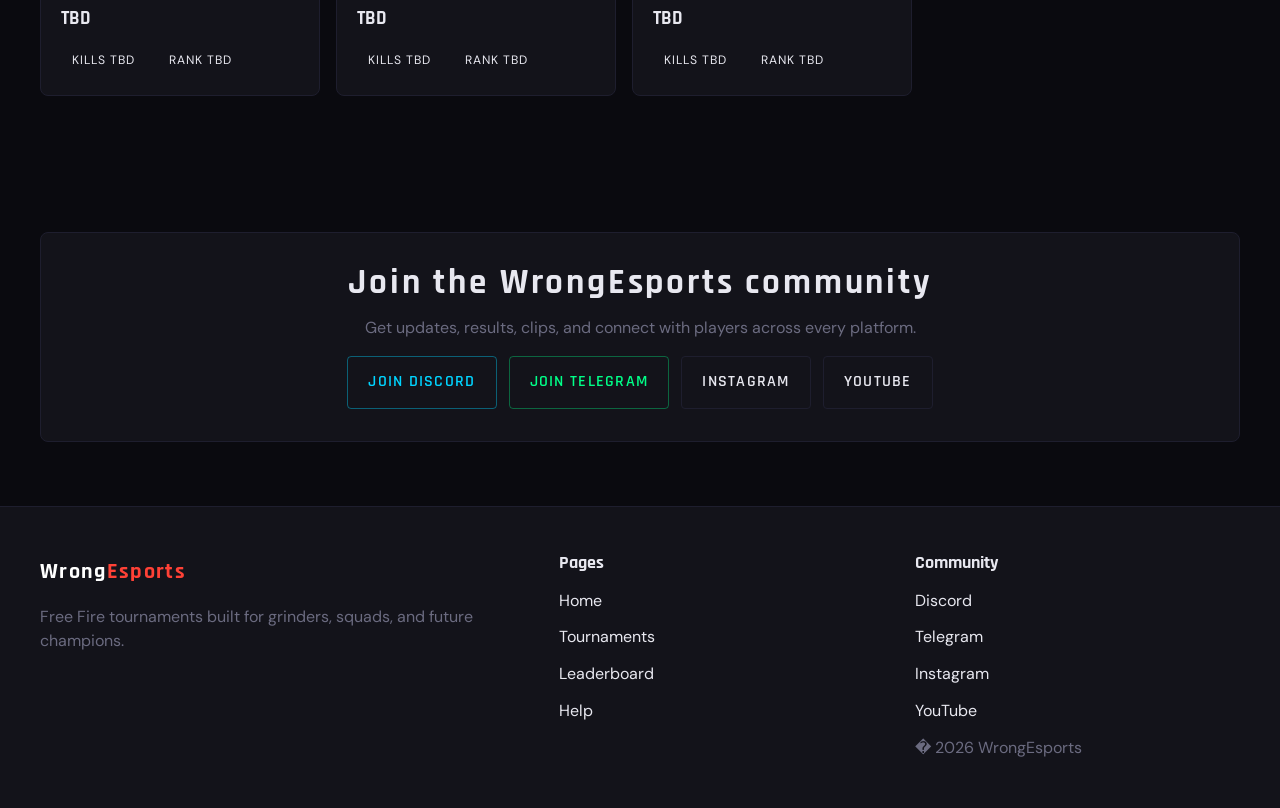
==== commit 5d1713db: "Update home hero tagline to Be Wrong. Stay Wrong." ====
--- a/index.html
+++ b/index.html
@@ -29,7 +29,7 @@
   <main>
     <section class="hero hero-home">
       <div class="hero-content">
-        <h1>COMPETE. DOMINATE. WIN.</h1>
+        <h1>BE WRONG. STAY WRONG.</h1>
         <p>Free Fire tournaments. Real prizes. Real competition.</p>
         <div class="inline-actions" style="justify-content:center; margin-top:2rem;">
           <a href="/register.html" class="btn-primary">Register Now</a>
--- a/style.css
+++ b/style.css
@@ -412,6 +412,18 @@
   border: 1px solid rgba(255, 255, 255, 0.08);
 }
 
+.nav-dashboard-chip {
+  min-height: 44px;
+  transition: transform 0.2s ease, border-color 0.2s ease, box-shadow 0.2s ease;
+}
+
+.nav-dashboard-chip:hover {
+  color: inherit;
+  border-color: rgba(0, 212, 255, 0.28);
+  box-shadow: 0 12px 26px rgba(0, 0, 0, 0.22);
+  transform: translateY(-1px);
+}
+
 .nav-user-avatar,
 .identity-chip-mark {
   width: 38px;
@@ -452,11 +464,6 @@
   font-size: 0.74rem;
   letter-spacing: 0.08em;
   text-transform: uppercase;
-}
-
-.nav-dashboard-link {
-  border-color: rgba(0, 212, 255, 0.22);
-  box-shadow: inset 0 0 0 1px rgba(0, 212, 255, 0.08);
 }
 
 .nav-toggle {
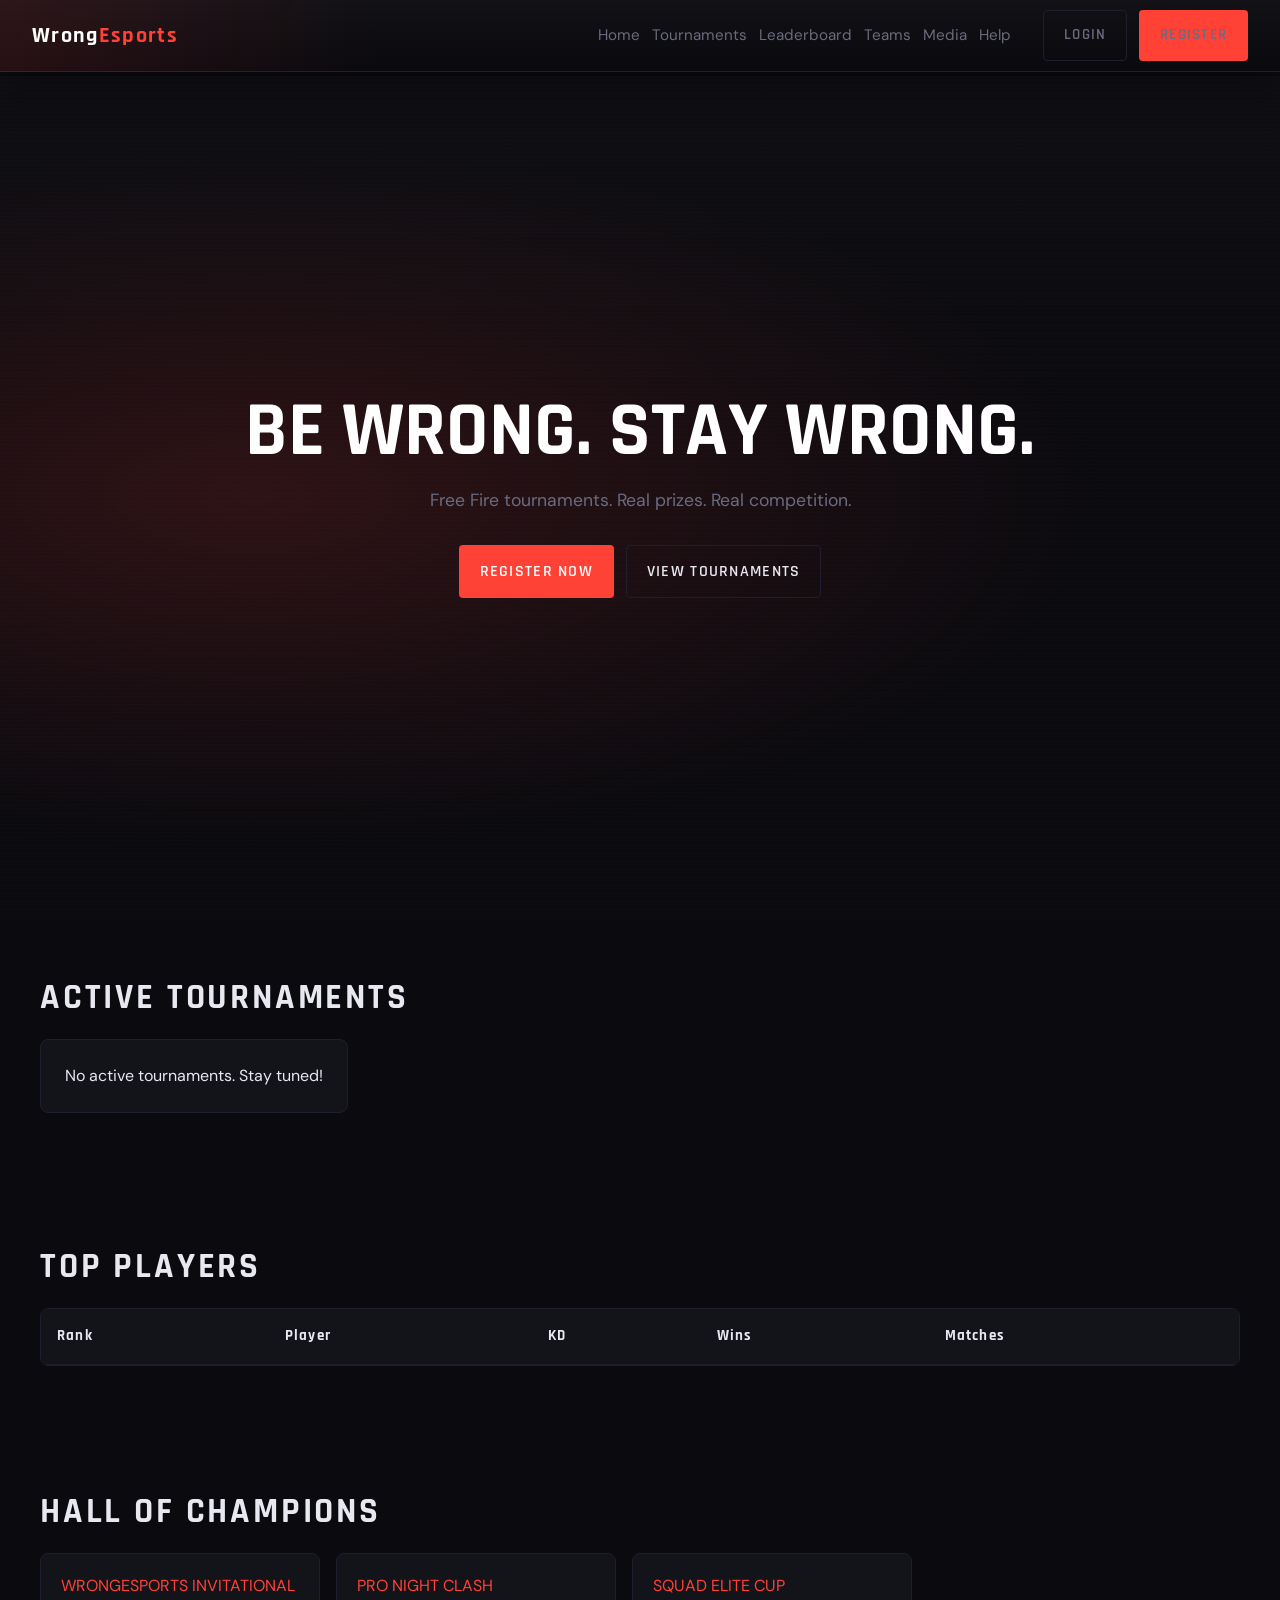
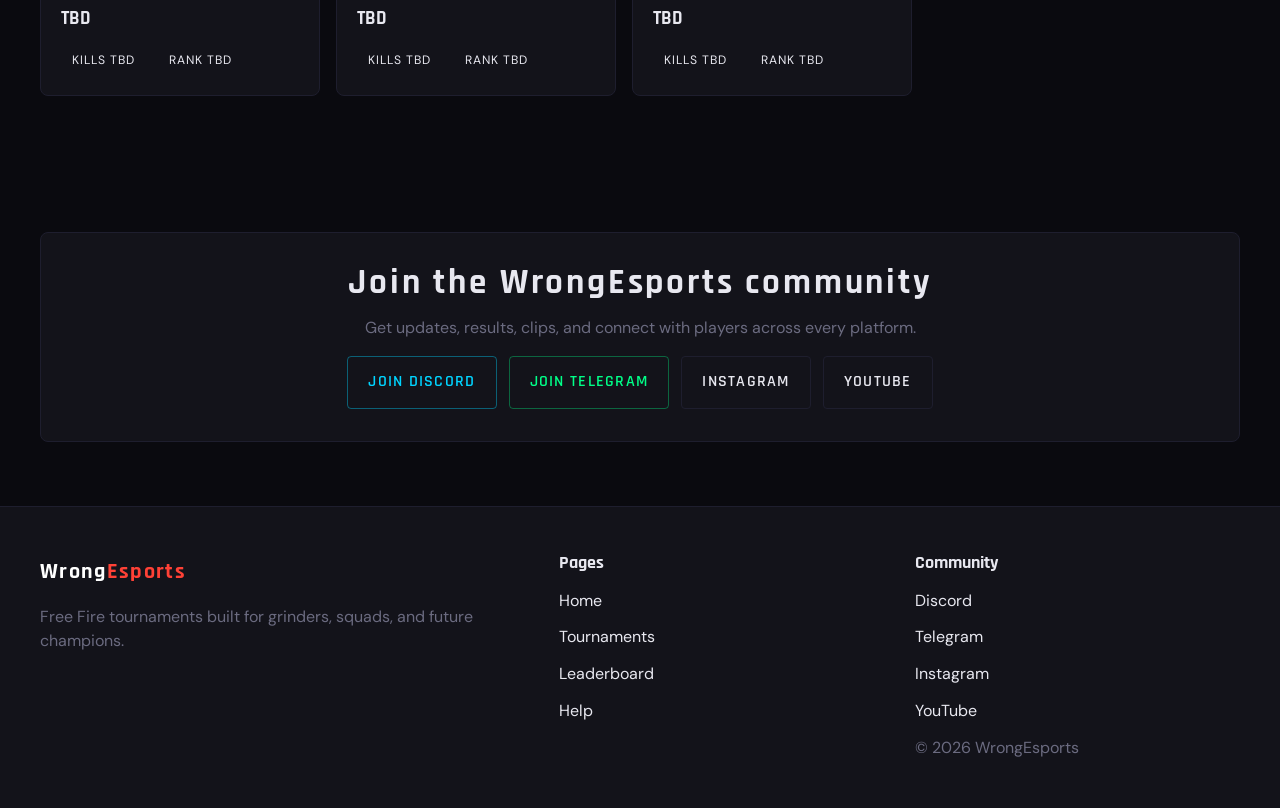
==== commit 3861d08c: "Use clean Home URL and update nav Home links to root" ====
--- a/index.html
+++ b/index.html
@@ -3,20 +3,25 @@
 <head>
   <meta charset="UTF-8">
   <meta name="viewport" content="width=device-width, initial-scale=1.0">
-  <title>WrongEsports</title>
+  <title>Home | WrongEsports</title>
   <meta name="description" content="Free Fire tournaments. Real prizes.">
   <meta property="og:title" content="WrongEsports">
   <meta property="og:description" content="Free Fire tournaments. Real prizes.">
   <meta property="og:image" content="https://esports.onlyaadi.in/images/og-banner.png">
   <meta property="og:type" content="website">
+  <script>
+    if (window.location.pathname.endsWith("/index.html")) {
+      window.location.replace("/");
+    }
+  </script>
   <link rel="stylesheet" href="/style.css">
 </head>
 <body>
   <nav class="navbar">
-    <a href="/index.html" class="nav-logo">Wrong<span>Esports</span></a>
+    <a href="/" class="nav-logo">Wrong<span>Esports</span></a>
     <button class="nav-toggle" id="navToggle" aria-label="Toggle navigation">&#9776;</button>
     <div class="nav-links" id="navLinks">
-      <a href="/index.html">Home</a>
+      <a href="/">Home</a>
       <a href="/tournaments.html">Tournaments</a>
       <a href="/leaderboard.html">Leaderboard</a>
       <a href="/teams.html">Teams</a>
@@ -101,7 +106,7 @@
       <div>
         <h3 class="footer-title">Pages</h3>
         <div class="footer-links">
-          <a href="/index.html">Home</a>
+          <a href="/">Home</a>
           <a href="/tournaments.html">Tournaments</a>
           <a href="/leaderboard.html">Leaderboard</a>
           <a href="/help.html">Help</a>
@@ -114,7 +119,7 @@
           <a href="https://t.me/wrongsports" target="_blank" rel="noreferrer">Telegram</a>
           <a href="https://www.instagram.com/mrwrongsports/" target="_blank" rel="noreferrer">Instagram</a>
           <a href="https://www.youtube.com/@wrongsprots" target="_blank" rel="noreferrer">YouTube</a>
-          <p class="footer-copy">� 2026 WrongEsports</p>
+          <p class="footer-copy">&copy; 2026 WrongEsports</p>
         </div>
       </div>
     </div>
@@ -127,4 +132,3 @@
   <script src="/js/home.js"></script>
 </body>
 </html>
-
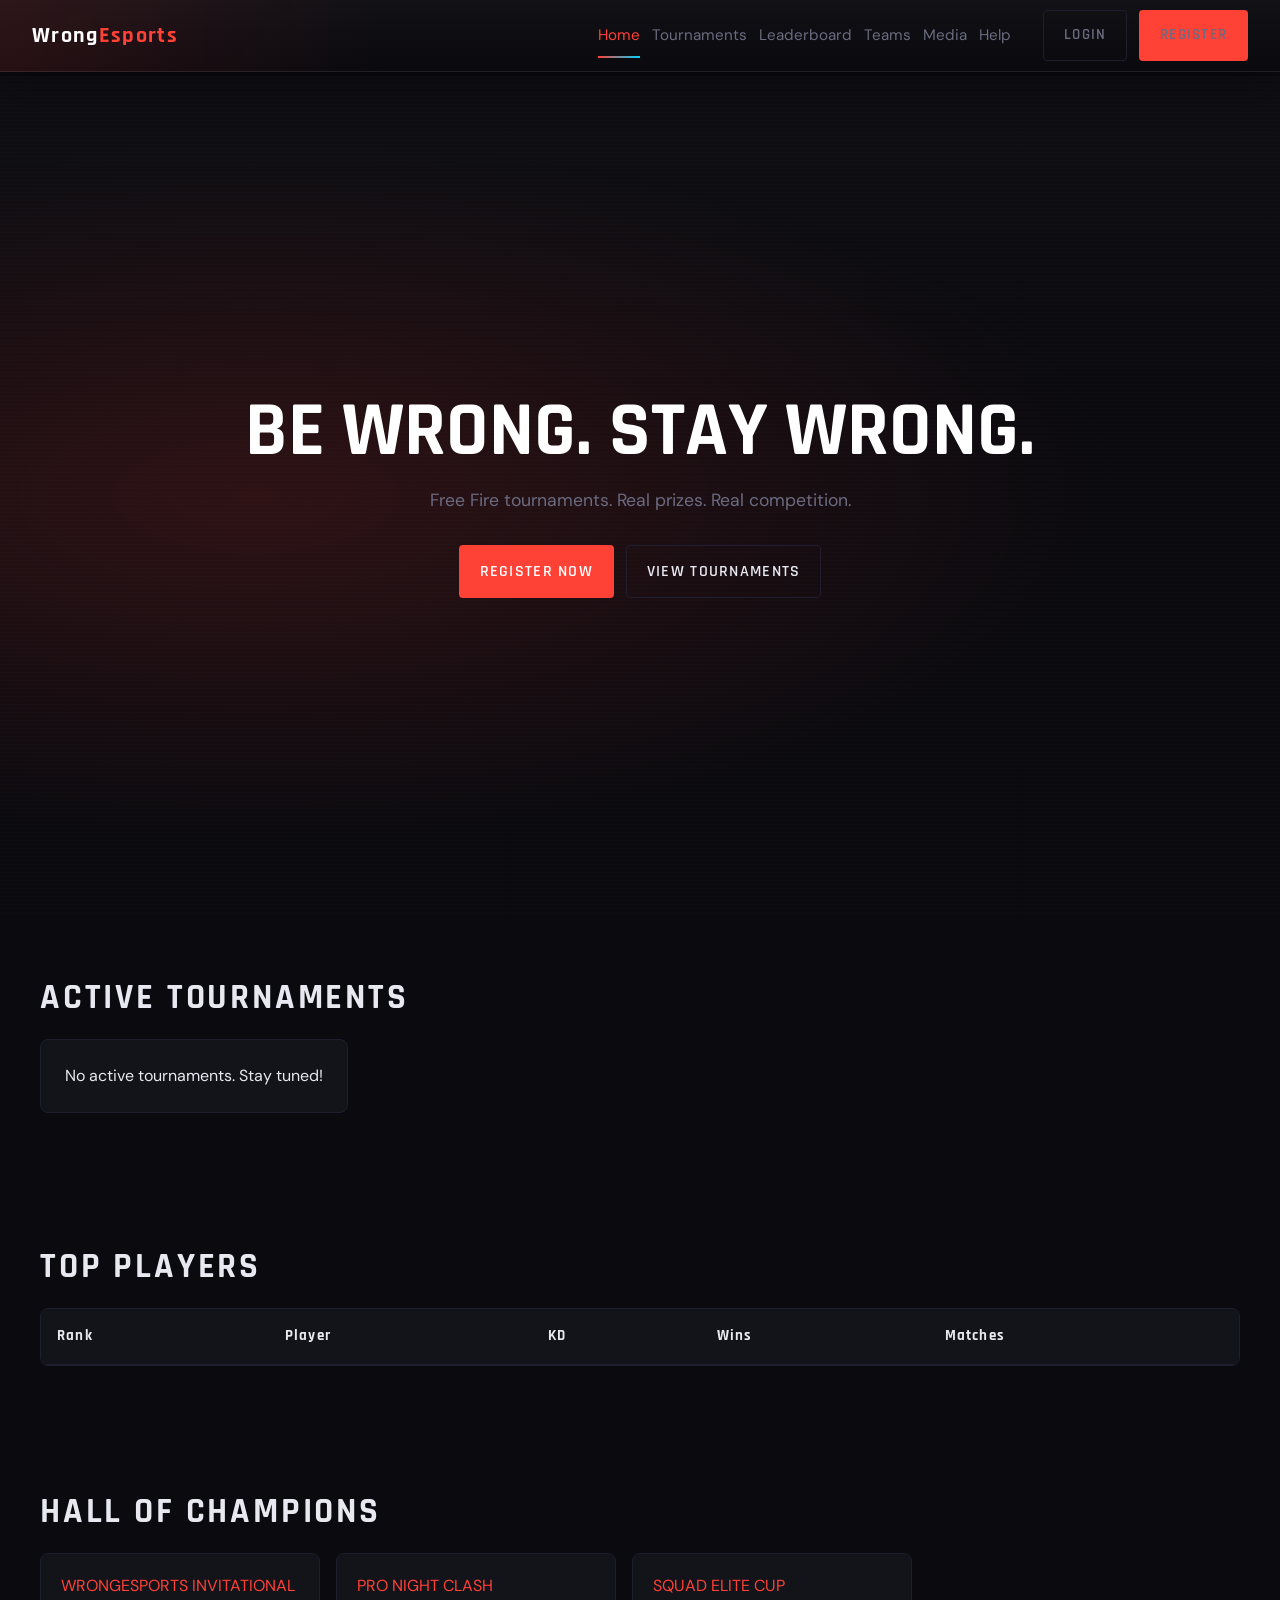
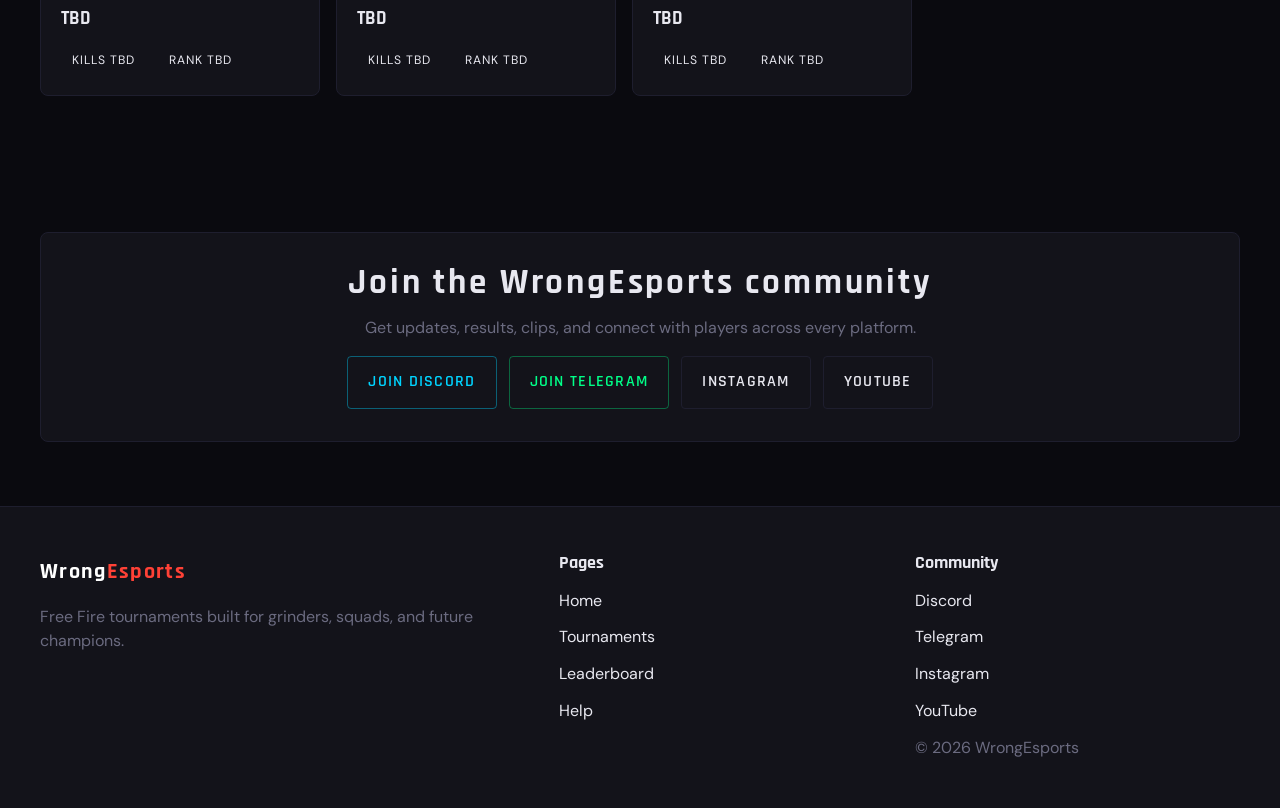
==== commit edc8ff7c: "Use clean extensionless URLs across site pages" ====
--- a/index.html
+++ b/index.html
@@ -9,11 +9,6 @@
   <meta property="og:description" content="Free Fire tournaments. Real prizes.">
   <meta property="og:image" content="https://esports.onlyaadi.in/images/og-banner.png">
   <meta property="og:type" content="website">
-  <script>
-    if (window.location.pathname.endsWith("/index.html")) {
-      window.location.replace("/");
-    }
-  </script>
   <link rel="stylesheet" href="/style.css">
 </head>
 <body>
@@ -22,11 +17,11 @@
     <button class="nav-toggle" id="navToggle" aria-label="Toggle navigation">&#9776;</button>
     <div class="nav-links" id="navLinks">
       <a href="/">Home</a>
-      <a href="/tournaments.html">Tournaments</a>
-      <a href="/leaderboard.html">Leaderboard</a>
-      <a href="/teams.html">Teams</a>
-      <a href="/media.html">Media</a>
-      <a href="/help.html">Help</a>
+      <a href="/tournaments">Tournaments</a>
+      <a href="/leaderboard">Leaderboard</a>
+      <a href="/teams">Teams</a>
+      <a href="/media">Media</a>
+      <a href="/help">Help</a>
     </div>
     <div class="nav-auth" id="navAuth"></div>
   </nav>
@@ -37,8 +32,8 @@
         <h1>BE WRONG. STAY WRONG.</h1>
         <p>Free Fire tournaments. Real prizes. Real competition.</p>
         <div class="inline-actions" style="justify-content:center; margin-top:2rem;">
-          <a href="/register.html" class="btn-primary">Register Now</a>
-          <a href="/tournaments.html" class="btn-secondary">View Tournaments</a>
+          <a href="/register" class="btn-primary">Register Now</a>
+          <a href="/tournaments" class="btn-secondary">View Tournaments</a>
         </div>
       </div>
     </section>
@@ -107,9 +102,9 @@
         <h3 class="footer-title">Pages</h3>
         <div class="footer-links">
           <a href="/">Home</a>
-          <a href="/tournaments.html">Tournaments</a>
-          <a href="/leaderboard.html">Leaderboard</a>
-          <a href="/help.html">Help</a>
+          <a href="/tournaments">Tournaments</a>
+          <a href="/leaderboard">Leaderboard</a>
+          <a href="/help">Help</a>
         </div>
       </div>
       <div>
